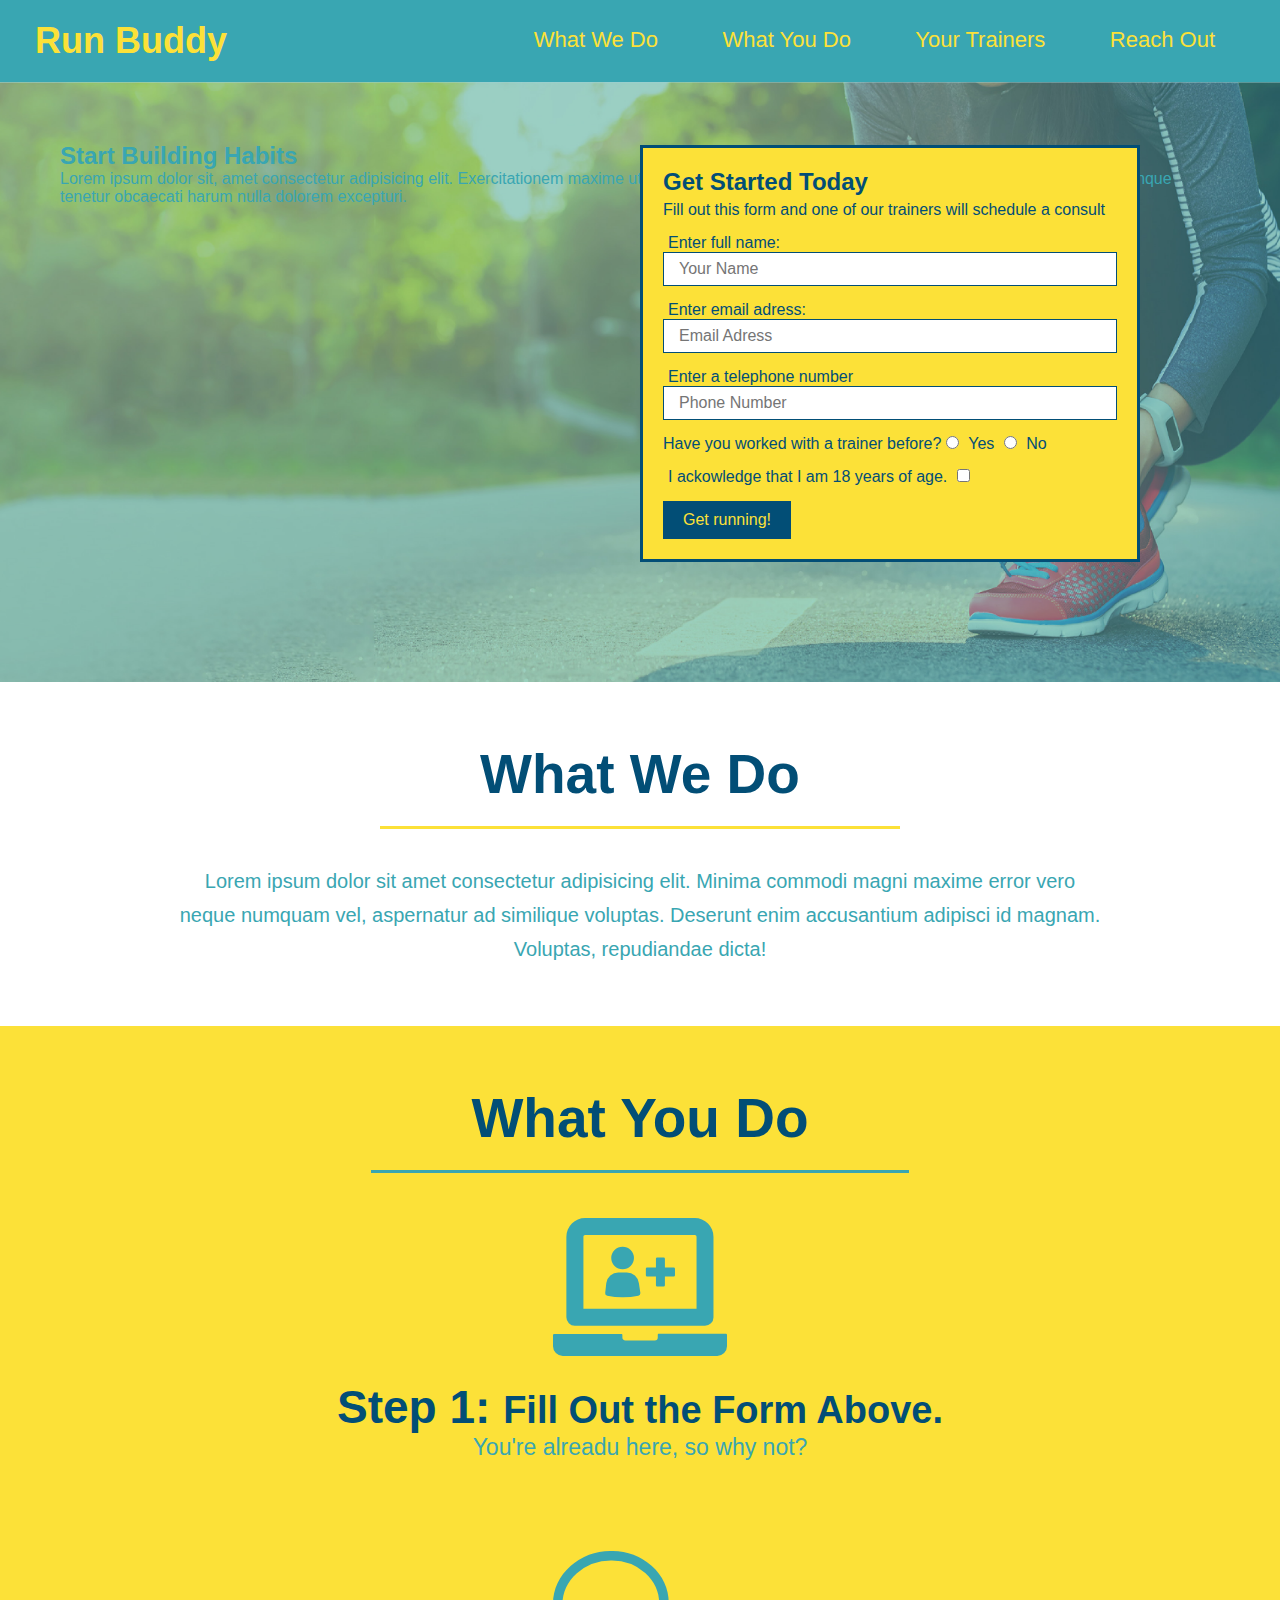
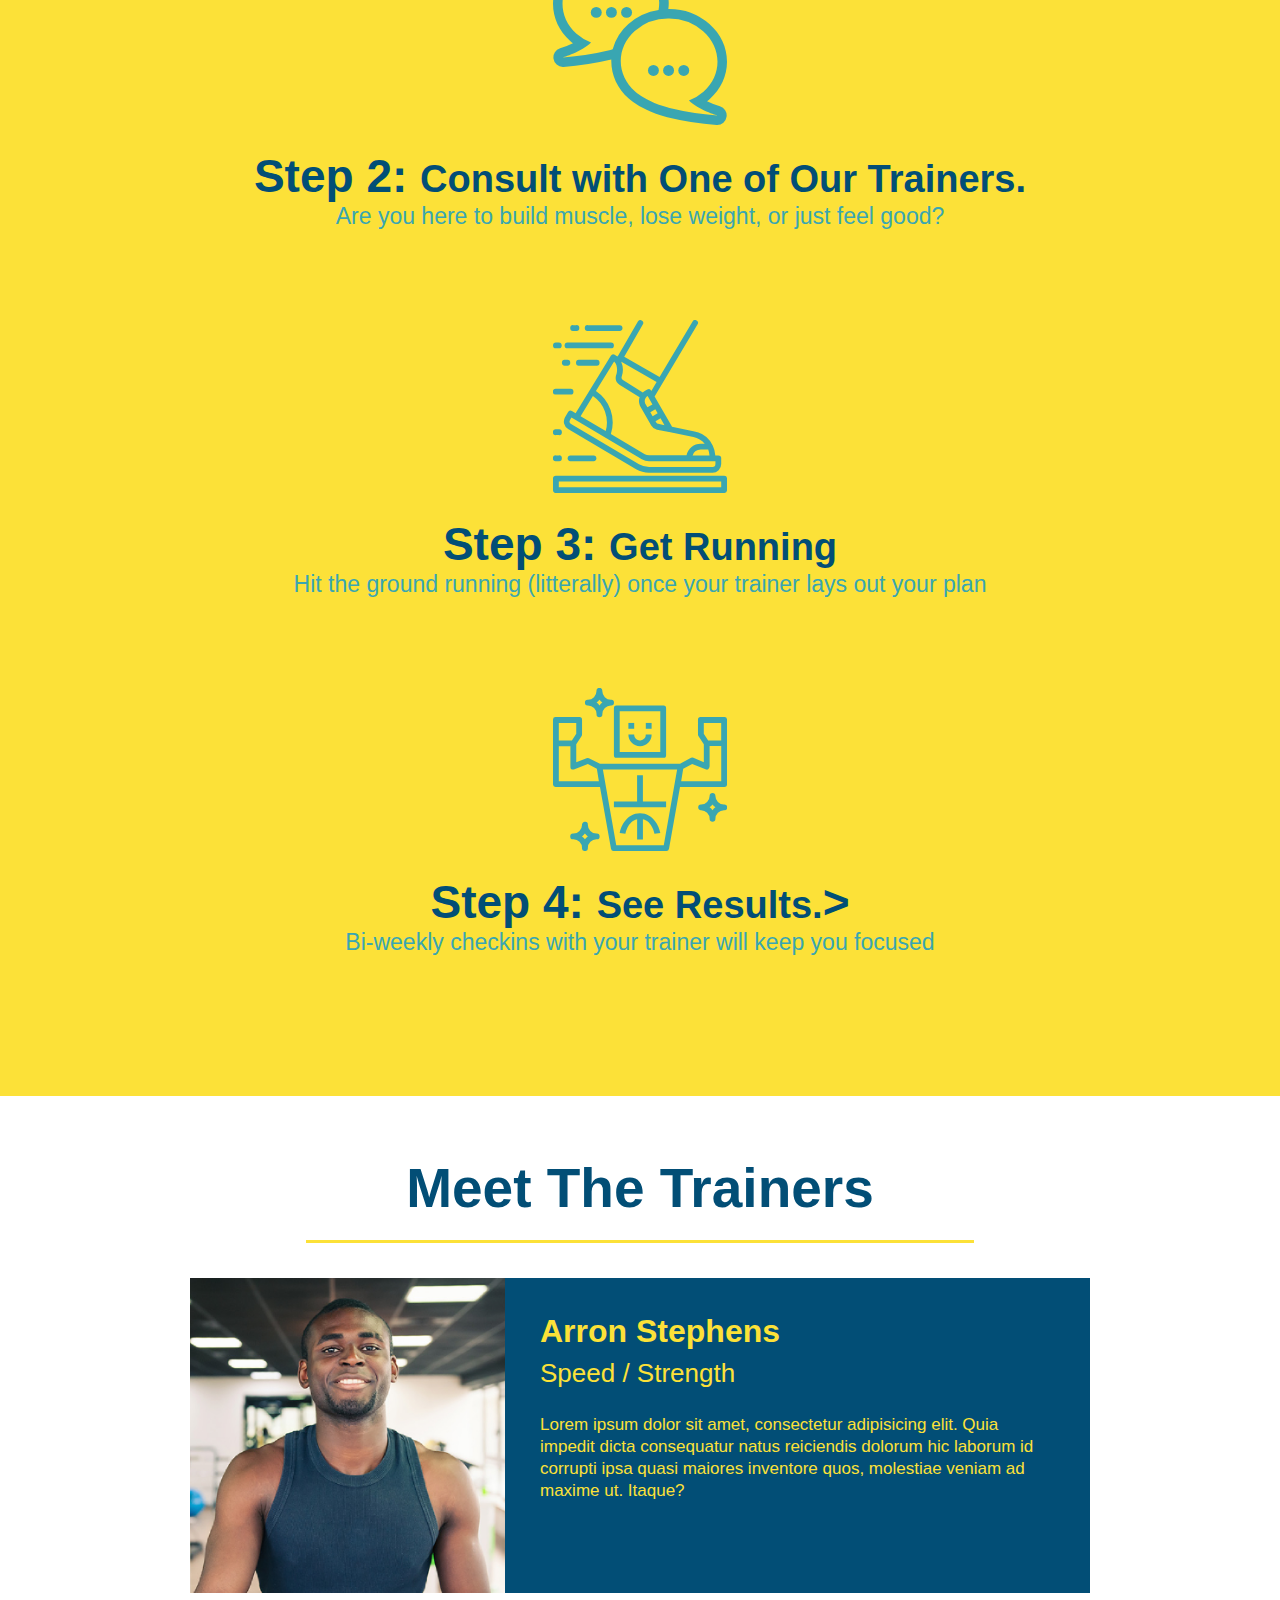
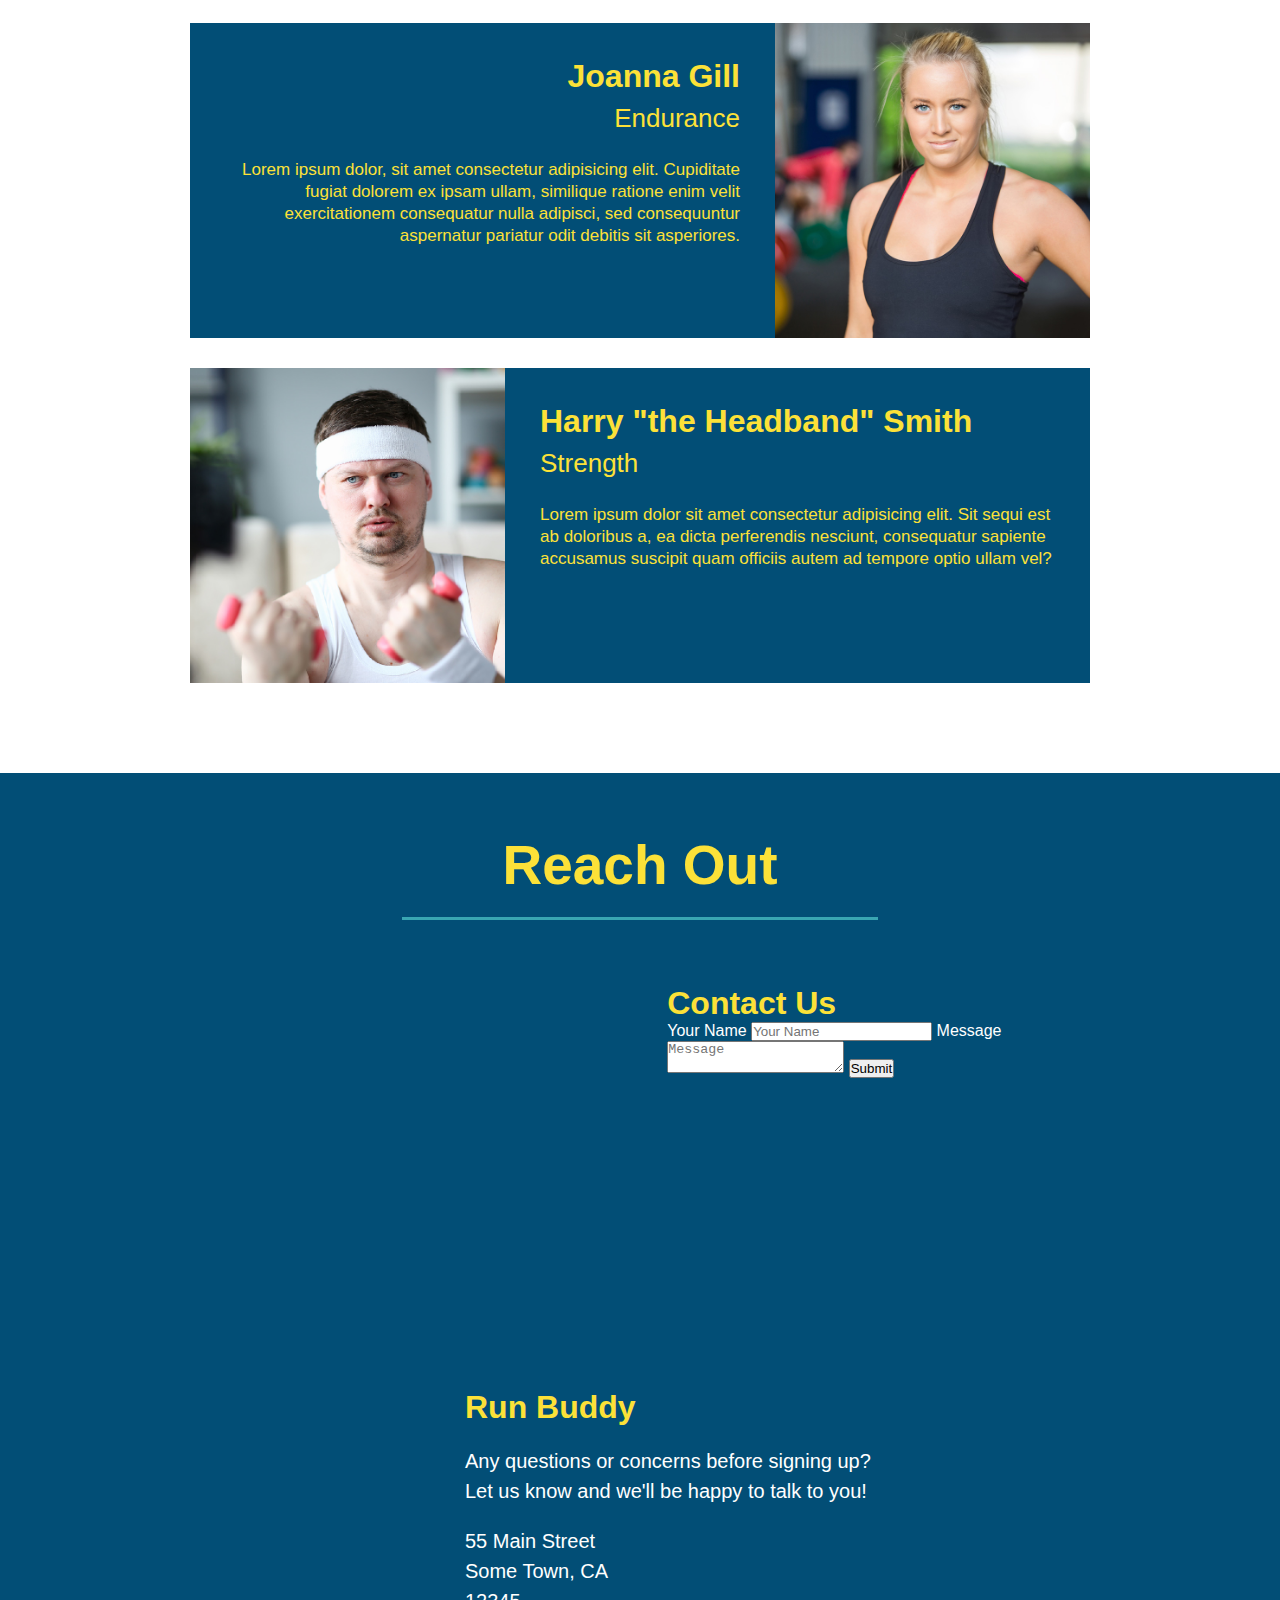
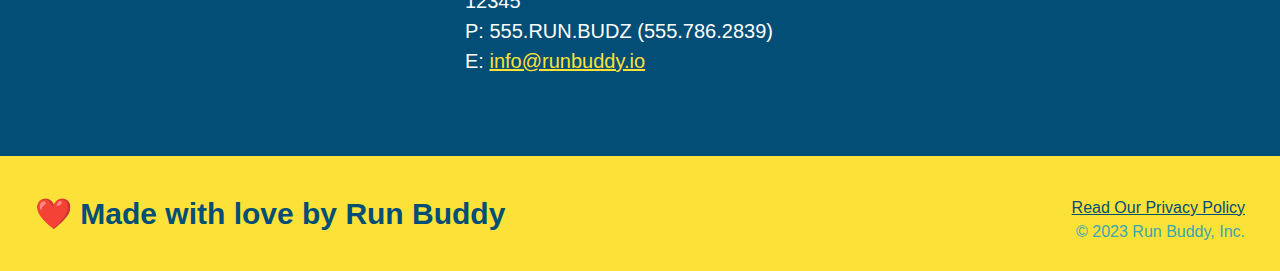
==== index.html @ 89eb5cb7 "added contact form" ====
<!DOCTYPE html>
<html lang="en">
    <head>
        <meta charset="UTF-8" />
        <title>Run Buddy</title>
        <link rel="stylesheet" href="./assets/css/style.css" />
    </head>
    <body>
        <!-- Navigation -->
        <header>
        <h1>
            <a href="/">Run Buddy</a>
        </h1>
        <nav>
            <!-- Unordered List Element -->
            <ul>
                <!-- List Item Element -->
                <li>
                    <!-- Anchor Element -->
                    <a href="#what-we-do">What We Do</a>
                </li>
                <li>
                    <a href="#what-you-do">What You Do</a>
                </li>
                <li>
                    <a href="#your-trainers">Your Trainers</a>
                </li>
                <li>
                    <a href="#reach-out">Reach Out</a>
                </li>
            </ul>
        </nav>
        </header>

        <!-- Hero/Jumbotron -->
        <Section class="hero">
            <div class="hero-cta">
                <h2>Start Building Habits</h2>
                <p>Lorem ipsum dolor sit, amet consectetur adipisicing elit. Exercitationem maxime ut eveniet fugit qui quae, quis totam nihil ab est numquam dicta cum cumque tenetur obcaecati harum nulla dolorem excepturi.</p>
            </div>
            <div class="hero-form">
                <h3>Get Started Today</h3>
                <p>Fill out this form and one of our trainers will schedule a consult</p>
                <!-- Add Form Element-->
                <form>
                    <label for="name">Enter full name:</label>
                    <input type="text" placeholder="Your Name" name="name" id="name" class="form-input"/>
                    <label for="email">Enter email adress:</label>
                    <input type="email" placeholder="Email Adress" name="email" id="email" class="form-input"/>
                    <label for="phone">Enter a telephone number</label>
                    <input type="tel" placeholder="Phone Number" name="phone" id="phone" class="form-input"/>
                    <p>
                        Have you worked with a trainer before?
                        <input type="radio" name="trainer-confirm" id="trainer-yes" />
                        <label for="trainer-yes">Yes</label>
                        <input type="radio" name="trainer-confirm" id="trainer-no" />
                        <label for="trainer-no">No</label>
                    </p>
                    <p>
                        <label for="checkbox">
                            I ackowledge that I am 18 years of age.
                        </label>
                        <input type="checkbox" name="age-confirm" id="checkbox" />
                    </p>
                    <button type="submit">
                        Get running!
                    </button>
                </form>
            </div>
        </Section>
        <!-- End Hero -->
        
        <!-- "What We DO" section -->
        <section id="what-we-do" class="intro">
            <h2 class="section-title primary-border">What We Do</h2>
            <p>
                Lorem ipsum dolor sit amet consectetur adipisicing elit. Minima commodi magni maxime error vero neque numquam vel, aspernatur ad similique voluptas. Deserunt enim accusantium adipisci id magnam. Voluptas, repudiandae dicta!
            </p>
        </section>

        <!-- "What You DO" section -->
        <section id="what-you-do" class="steps">
            <h2 class="section-title secondary-border">What You Do</h2>

            <div>
                <img src="./assets/images/step-1.svg" alt="" />
                <h3>Step 1: <span>Fill Out the Form Above.</span></h3>
                <p>You're alreadu here, so why not?</p>
            </div>

            <div>
                <img src="./assets/images/step-2.svg" alt="" />
                <h3>Step 2: <span>Consult with One of Our Trainers.</span></h3>
                <p>Are you here to build muscle, lose weight, or just feel good?</p>
            </div>

            <div>
                <img src="./assets/images/step-3.svg" alt="" />
                <h3>Step 3: <span>Get Running</span></h3>
                <p>Hit the ground running (litterally) once your trainer lays out your plan</p>
            </div>

            <div>
                <img src="./assets/images/step-4.svg" alt="" />
                <h3>Step 4: <span>See Results.</span>></h3>
                <p>Bi-weekly checkins with your trainer will keep you focused</p>
            </div>
        </section>

        <!-- "Meet The Trainers" section -->
        <section id="your-trainers" class="trainers">
            <h2 class="section-title primary-border">
                Meet The Trainers
            </h2>
            <article class="trainer">
                <img src="./assets/images/trainer-1.jpg" alt="Arron Stephens in his workout clothes, ready to pump iron" />
                <div class="trainer-bio text-left">
                    <h3>Arron Stephens</h3>
                    <h4>Speed / Strength</h4>
                    <p>
                        Lorem ipsum dolor sit amet, consectetur adipisicing elit. Quia impedit dicta consequatur natus reiciendis dolorum hic laborum id corrupti ipsa quasi maiores inventore quos, molestiae veniam ad maxime ut. Itaque?
                    </p>
                </div>
            </article>
            <article class="trainer">
                <div class="trainer-bio text-right">
                    <h3>Joanna Gill</h3>
                    <h4>Endurance</h4>
                    <p>
                        Lorem ipsum dolor, sit amet consectetur adipisicing elit. Cupiditate fugiat dolorem ex ipsam ullam, similique ratione enim velit exercitationem consequatur nulla adipisci, sed consequuntur aspernatur pariatur odit debitis sit asperiores.
                    </p>
                </div>
                <img src="./assets/images/trainer-2.jpg" alt="Joanna Gill cooling off after a workout" />
            </article>
            <article class="trainer">
                <img src="./assets/images/trainer-3.jpg" alt="Harry Smith wearing a headband and lifting comically small pink weights" />
                <div class="trainer-bio text-left">
                    <h3> Harry "the Headband" Smith</h3>
                    <h4>Strength</h4>
                    <p>
                        Lorem ipsum dolor sit amet consectetur adipisicing elit. Sit sequi est ab doloribus a, ea dicta perferendis nesciunt, consequatur sapiente accusamus suscipit quam officiis autem ad tempore optio ullam vel?
                    </p>
                </div>
            </article>
        </section>

        <!-- "Reach Out" section -->
        <section id="reach-out" class="contact">
            <h2 class="section-title secondary-border">Reach Out</h2>
            <div class="contact-info">
                <iframe src="https://www.google.com/maps/embed?pb=!1m14!1m12!1m3!1d115052.59650094845!2d-122.03287896693551!3d37.69130137149441!2m3!1f0!2f0!3f0!3m2!1i1024!2i768!4f13.1!5e0!3m2!1sen!2sus!4v1685397926567!5m2!1sen!2sus"  
                style="border:0;" 
                allowfullscreen="" 
                loading="lazy">
                </iframe>
                <div class="contact-form">
                    <h3>Contact Us</h3>
                    <form>
                        <label for="contact-name">Your Name</label>
                        <input type="text" id="contact-name" placeholder="Your Name" />

                        <label for="contact-message">Message</label>
                        <textarea id="contact-message" placeholder="Message"></textarea>

                        <button type="submit">Submit</button>
                    </form>
                </div>
                <div>
                    <h3>Run Buddy</h3>
                    <p>
                        Any questions or concerns before signing up?
                        <br />
                        Let us know and we'll be happy to talk to you!
                    </p>
                    <address>
                        55 Main Street <br />
                        Some Town, CA <br />
                        12345<br />
                        P: 555.RUN.BUDZ (555.786.2839)<br />
                        E: <a href="mailto:info@runbuddy.io">info@runbuddy.io</a>
                    </address>
                </div>
            </div>
           
        </section>

        <!-- Footer -->
        <footer>
            <h2>❤️ Made with love by Run Buddy</h2>
            <div>
                <a href="./privacy-policy.html">Read Our Privacy Policy</a><br />
                &copy; 2023 Run Buddy, Inc.
            </div>
        </footer>
    </body>
</html>
---- assets/css/style.css ----
* {
    margin: 0;
    padding: 0;
    box-sizing: border-box;
}
body {
    /* more on this crazy alphanumerical value in a minute! */
    color: #39a6b2;
    font-family: Helvetica, Arial, sans-serif;
}

/* aplly styles to <header> */
header {
    padding: 20px 35px;
    background-color: #39a6b2;
}

header h1 {
    font-weight: bold;
    font-size: 36px;
    color: #fce138;
    margin: 0;
    display: inline;
}

header a {
    text-decoration: none;
    color: #fce138;
}

header nav {
    float: right;
    margin: 7px 0;
}

header nav ul li {
    display: inline;
}

header nav ul li a {
    margin: 0 30px;
    font-weight: lighter;
    font-size: 22px;
}

footer {
    background: #fce138;
    width: 100%;
    padding: 40px 35px;
}

footer h2 {
    display: inline;
    color: #024e76;
    font-size: 30px;
    margin: 0;
}

footer div {
    float: right;
    line-height: 1.5;
    text-align: right;
}

footer a {
    color: #024e76;
}

section {
    padding: 60px;
}

/* Hero Style Start */
.hero {
    background-image: url(../images/hero-bg.jpg);
    height: 600px;
    background-size: cover;
    background-position: center;
    position: relative;
}

.hero-form {
    background-color: #fce138;
    padding: 20px;
    width: 500px;
    color: #024e76;
    border: solid 3px #024e76;
    position: absolute;
    bottom: 120px;
    right: 140px;
}

.hero-form h3 {
    margin: 0;
    font-size: 24px;
}

.hero-form p {
    margin: 5px 0 15px 0;
}

.hero-form label {
    margin: 0 5px;
}

.hero-form button {
    color: #fce138;
    background-color: #024e76;
    border: none;
    padding: 10px 20px;
    font-size: 16px;
}

.form-input {
    border: 1px solid #024e76;
    display: block;
    padding: 7px 15px;
    font-size: 16px;
    color: #024e76;
    width: 100%;
    margin-bottom: 15px;
}
/* Hero Style End */

.section-title {
    font-size: 55px;
    color: #024e76;
    margin-bottom: 35px;
    padding: 0 100px 20px 100px;
    display: inline-block;
    border-bottom: 3px solid;
}

.primary-border {
    border-color: #fce138;
}

.secondary-border {
    border-color: #39a6b2;
}

.intro {
    text-align: center;
}

.intro p {
    line-height: 1.7;
    color: #39a6b2;
    width: 80%;
    font-size: 20px;
    margin: 0 auto;
}

.steps {
    text-align: center;
    background: #fce138;
}

.steps div {
    margin-bottom: 80px;
}

.steps img {
    width: 15%;
    margin: 10px 0;
}

.steps h3 {
    color: #024e76;
    font-size: 46px;
    margin-top: 10px;
}

.steps p {
    color: #39a6b2;
    font-size: 23px;
}

.steps span {
    font-size: 38px;
}

.trainers {
    text-align: center;
}

.trainer {
    width: 900px;
    margin: 0 auto 30px auto;
    background: #024e76;
    color: #fce138;
    overflow: auto;
}

.trainer img {
    width: 35%;
    float: left;
}

.trainer-bio {
    padding: 35px;
    float: left;
    width: 65%;
}

.trainer-bio h3 {
    font-size: 32px;
    margin-bottom: 8px;
}

.trainer-bio h4 {
    font-weight: lighter;
    font-size: 26px;
    margin-bottom: 25px;
}

.trainer-bio p {
    font-size: 17px;
    line-height: 1.3;
}

.text-left {
    text-align: left;
}

.text-right {
    text-align: right;
}

/* Reach Out Styles Start */
.contact {
    text-align: center;
    background: #024e76;
}

.contact h2 {
    color: #fce138;
}

.contact-info iframe {
    width: 400px;
    height: 400px;
}

.contact-info div {
    width: 410px;
    display: inline-block;
    vertical-align: top;
    text-align: left;
    margin: 30px 0 0 60px;
    color: white;
}

.contact-info h3 {
    color: #fce138;
    font-size: 32px;
}

.contact-info p, .contact-info address {
    margin: 20px 0;
    line-height: 1.5;
    font-size: 20px;
    font-style: normal;
}

.contact-info a {
    color: #fce138;
}

/* Reach Out Styles End */
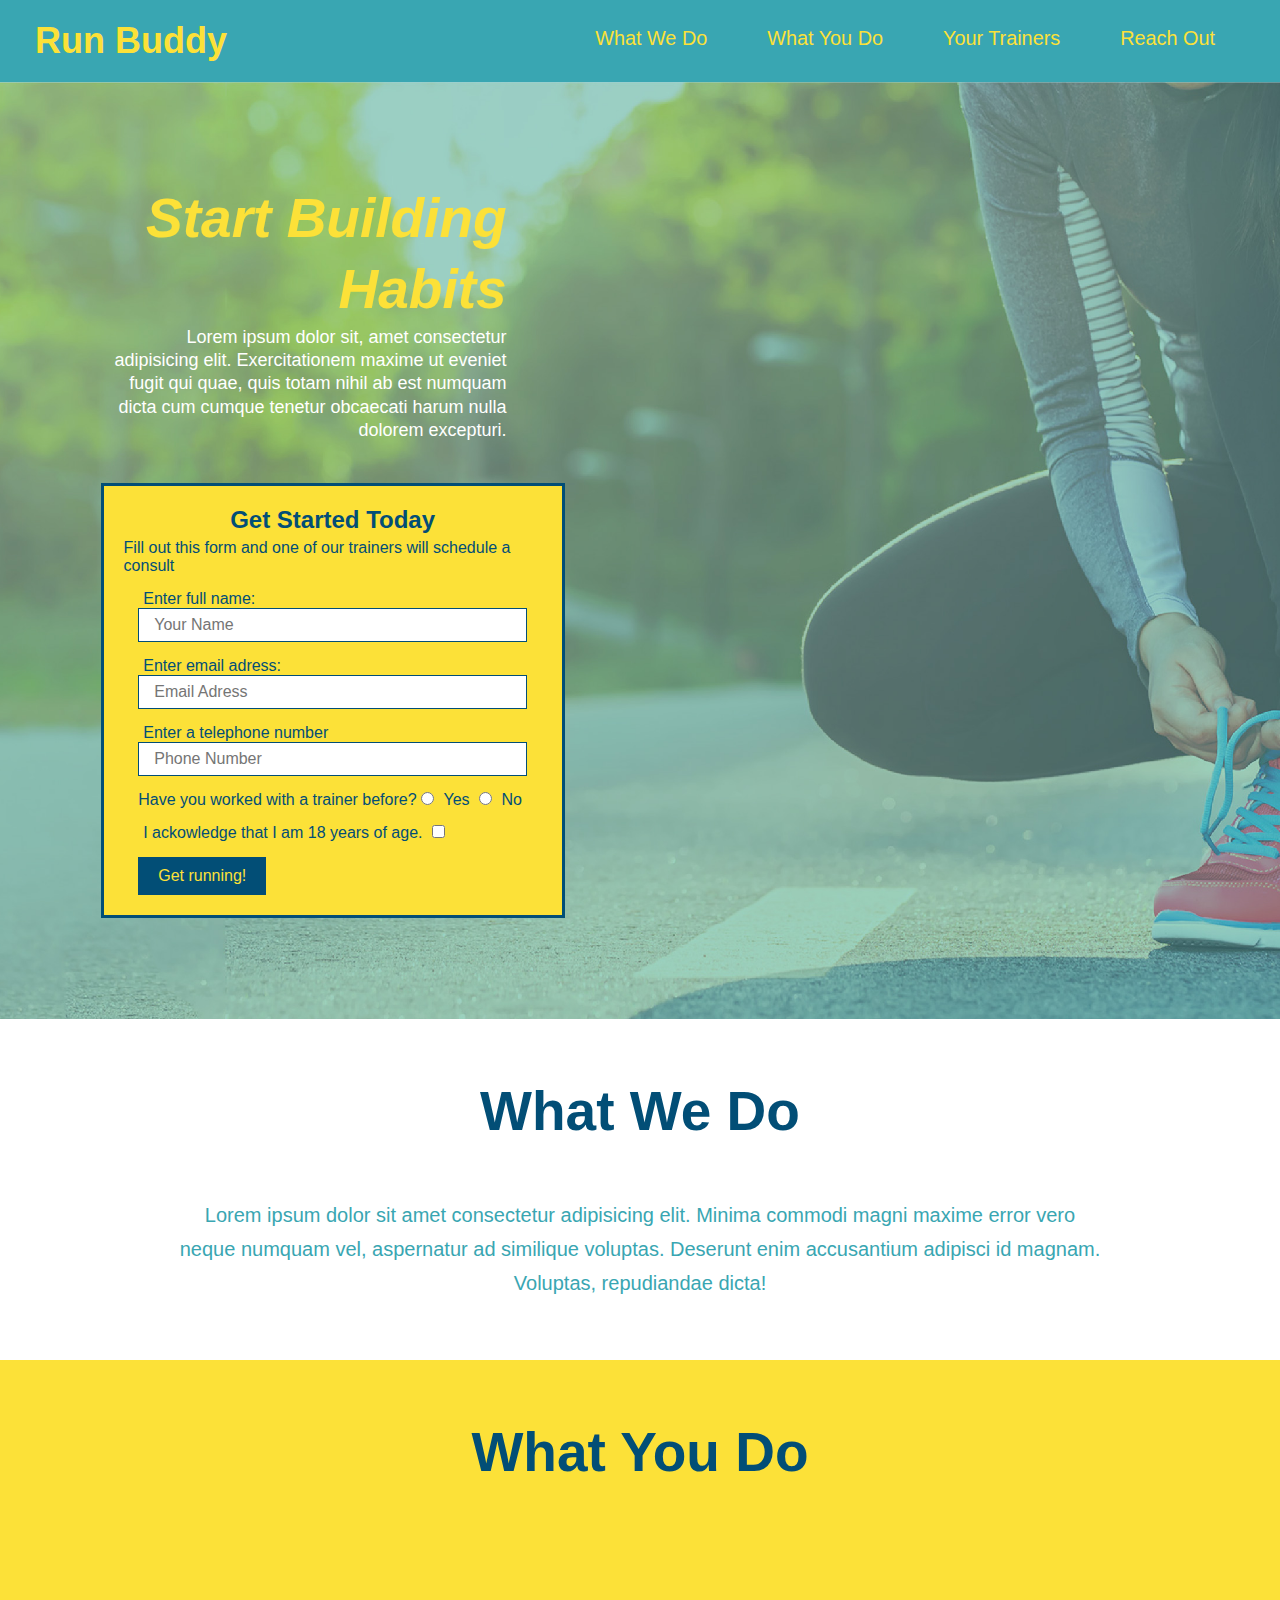
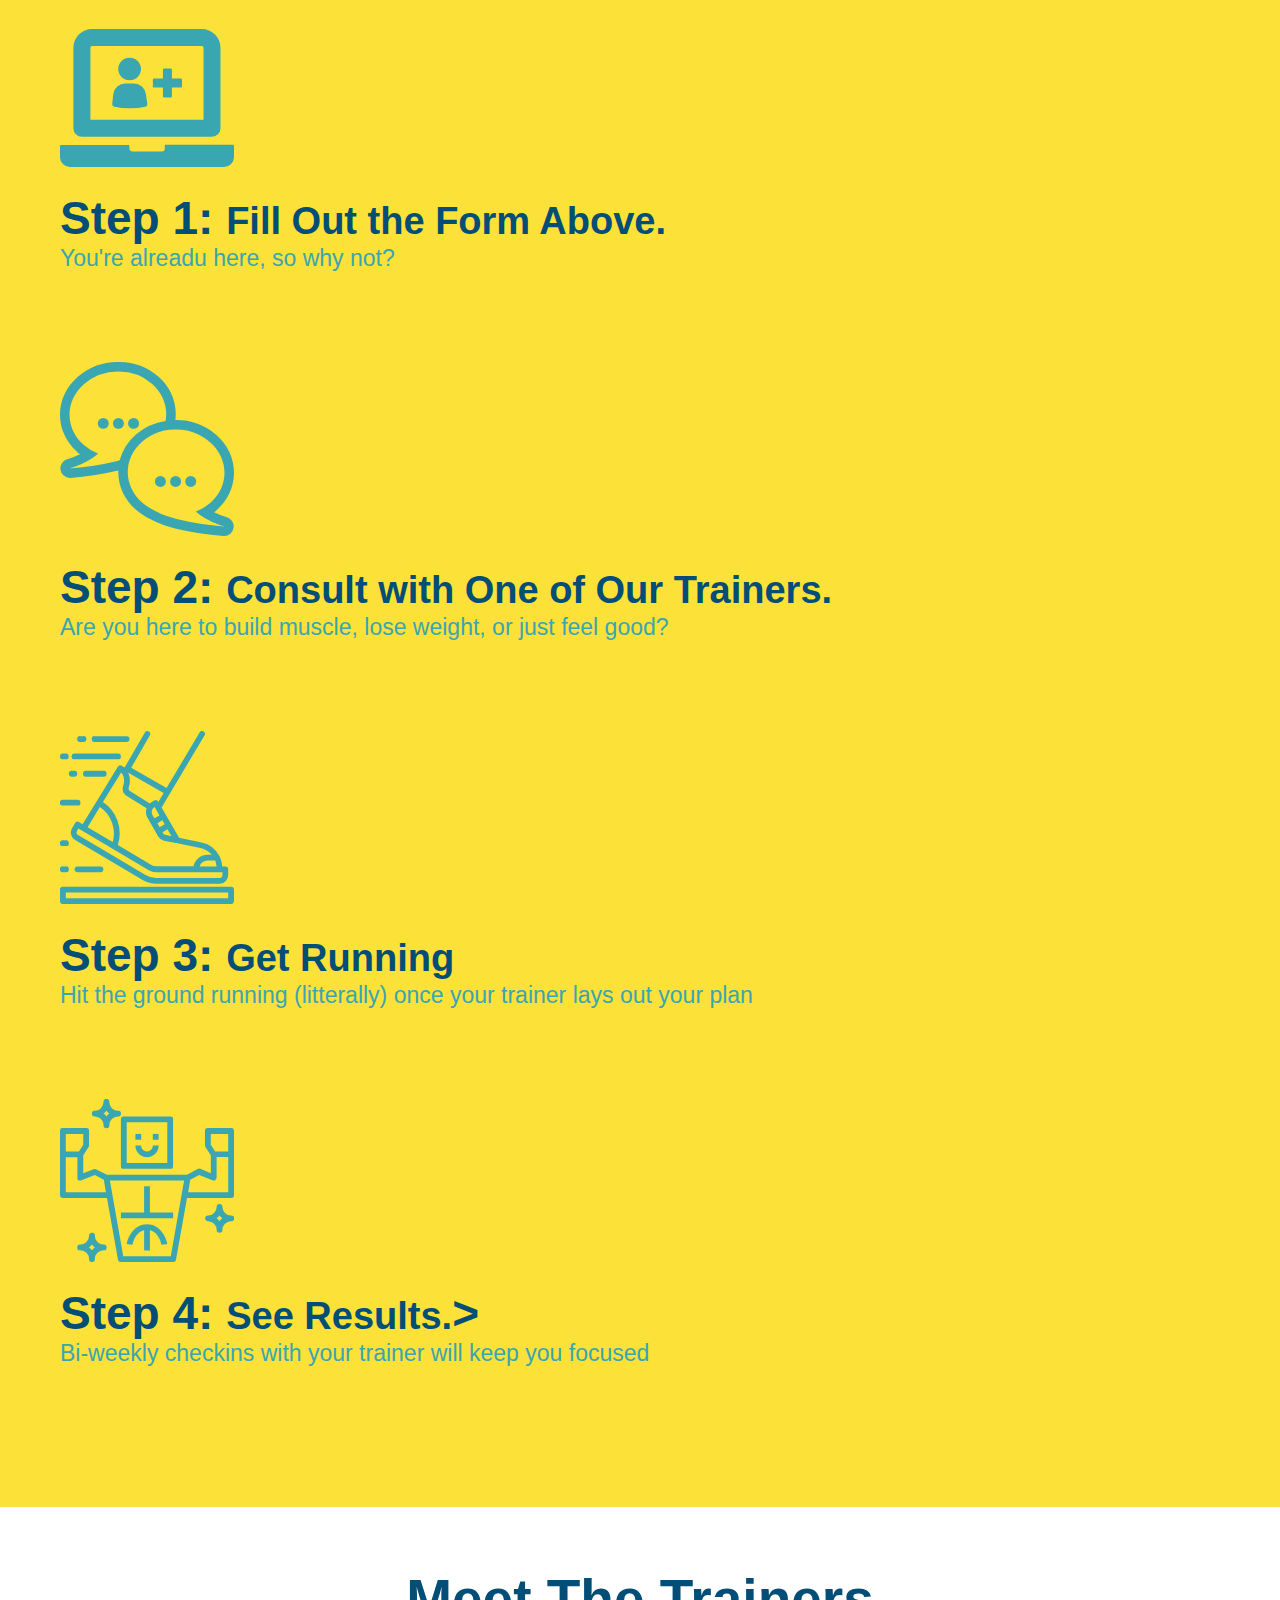
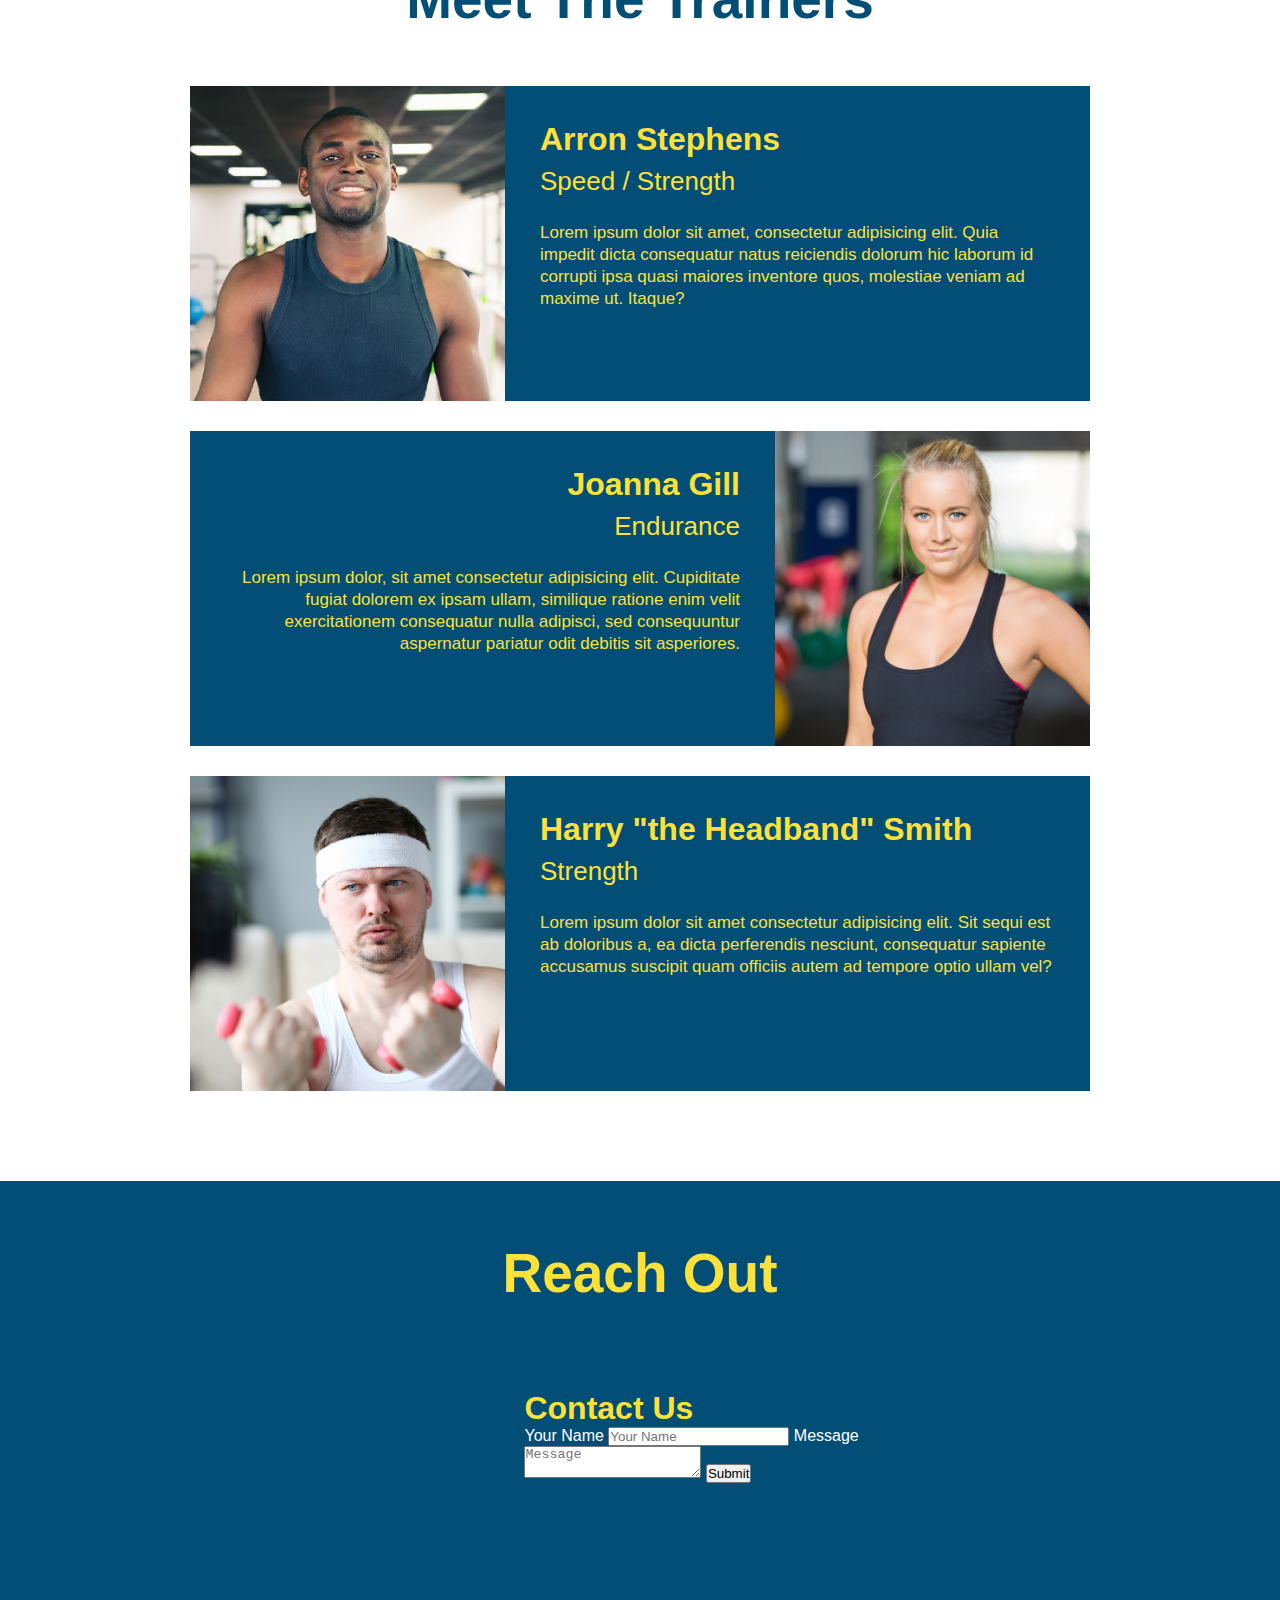
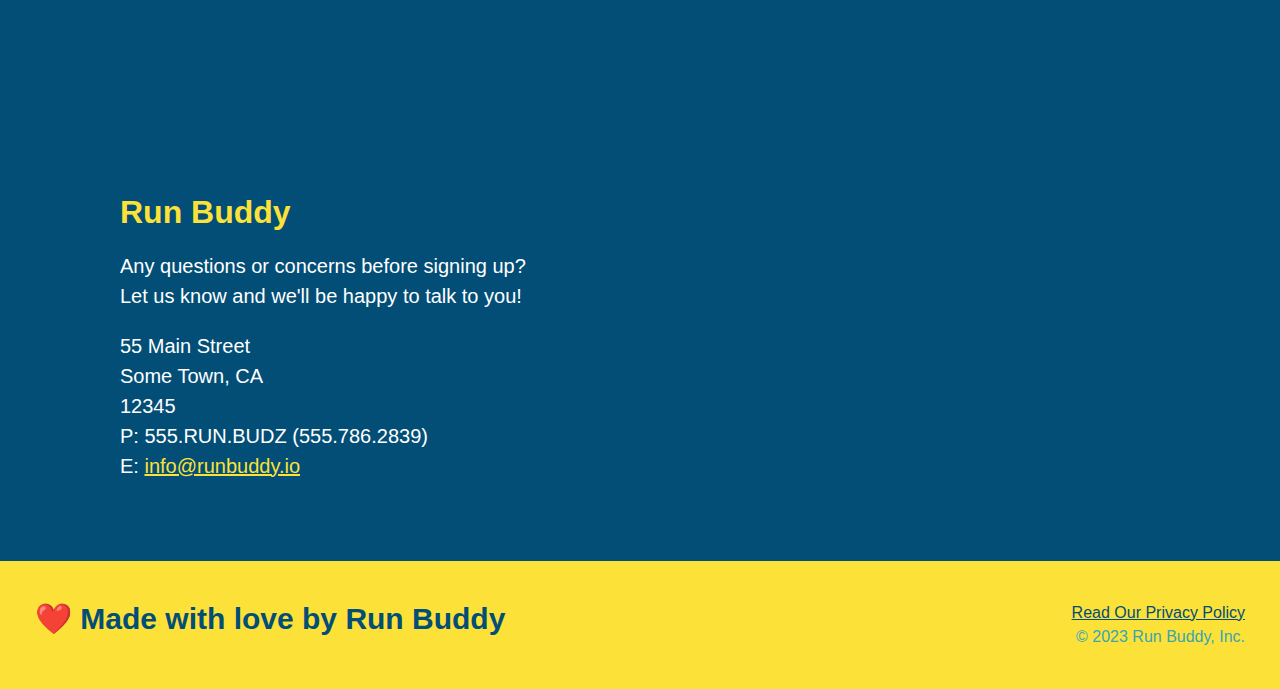
==== commit 50d30efb: "added flexbox to titles and adjusted CSS" ====
--- a/index.html
+++ b/index.html
@@ -72,16 +72,21 @@
         
         <!-- "What We DO" section -->
         <section id="what-we-do" class="intro">
-            <h2 class="section-title primary-border">What We Do</h2>
-            <p>
-                Lorem ipsum dolor sit amet consectetur adipisicing elit. Minima commodi magni maxime error vero neque numquam vel, aspernatur ad similique voluptas. Deserunt enim accusantium adipisci id magnam. Voluptas, repudiandae dicta!
-            </p>
+            <div class="flex-row">
+                <h2 class="section-title primary-border">What We Do</h2>
+            </div>
+           <div class="flex-row">
+                <p>
+                    Lorem ipsum dolor sit amet consectetur adipisicing elit. Minima commodi magni maxime error vero neque numquam vel, aspernatur ad similique voluptas. Deserunt enim accusantium adipisci id magnam. Voluptas, repudiandae dicta!
+                </p>
+           </div>
         </section>
 
         <!-- "What You DO" section -->
         <section id="what-you-do" class="steps">
-            <h2 class="section-title secondary-border">What You Do</h2>
-
+            <div class="flex-row">
+                <h2 class="section-title secondary-border">What You Do</h2>
+            </div>
             <div>
                 <img src="./assets/images/step-1.svg" alt="" />
                 <h3>Step 1: <span>Fill Out the Form Above.</span></h3>
@@ -109,9 +114,11 @@
 
         <!-- "Meet The Trainers" section -->
         <section id="your-trainers" class="trainers">
-            <h2 class="section-title primary-border">
-                Meet The Trainers
-            </h2>
+            <div class="flex-row">
+                <h2 class="section-title primary-border">
+                    Meet The Trainers
+                </h2>
+            </div>
             <article class="trainer">
                 <img src="./assets/images/trainer-1.jpg" alt="Arron Stephens in his workout clothes, ready to pump iron" />
                 <div class="trainer-bio text-left">
@@ -146,7 +153,9 @@
 
         <!-- "Reach Out" section -->
         <section id="reach-out" class="contact">
-            <h2 class="section-title secondary-border">Reach Out</h2>
+            <div class="flex-row">
+                <h2 class="section-title secondary-border">Reach Out</h2>
+            </div>
             <div class="contact-info">
                 <iframe src="https://www.google.com/maps/embed?pb=!1m14!1m12!1m3!1d115052.59650094845!2d-122.03287896693551!3d37.69130137149441!2m3!1f0!2f0!3f0!3m2!1i1024!2i768!4f13.1!5e0!3m2!1sen!2sus!4v1685397926567!5m2!1sen!2sus"  
                 style="border:0;" 
--- a/assets/css/style.css
+++ b/assets/css/style.css
@@ -13,6 +13,9 @@
 header {
     padding: 20px 35px;
     background-color: #39a6b2;
+    display: flex;
+    justify-content: space-between;
+    flex-wrap: wrap;
 }
 
 header h1 {
@@ -20,7 +23,6 @@
     font-size: 36px;
     color: #fce138;
     margin: 0;
-    display: inline;
 }
 
 header a {
@@ -29,35 +31,39 @@
 }
 
 header nav {
-    float: right;
     margin: 7px 0;
 }
 
-header nav ul li {
-    display: inline;
+header nav ul {
+    display: flex;
+    flex-wrap: wrap;
+    justify-content: space-between;
+    align-items: center;
+    list-style: none;
 }
 
 header nav ul li a {
     margin: 0 30px;
     font-weight: lighter;
-    font-size: 22px;
+    font-size: 1.55vw;
 }
 
 footer {
     background: #fce138;
     width: 100%;
     padding: 40px 35px;
+    display: flex;
+    justify-content: space-between;
+    flex-wrap: wrap;
 }
 
 footer h2 {
-    display: inline;
     color: #024e76;
     font-size: 30px;
     margin: 0;
 }
 
 footer div {
-    float: right;
     line-height: 1.5;
     text-align: right;
 }
@@ -73,21 +79,20 @@
 /* Hero Style Start */
 .hero {
     background-image: url(../images/hero-bg.jpg);
-    height: 600px;
     background-size: cover;
     background-position: center;
-    position: relative;
 }
 
 .hero-form {
     background-color: #fce138;
     padding: 20px;
-    width: 500px;
     color: #024e76;
     border: solid 3px #024e76;
-    position: absolute;
-    bottom: 120px;
-    right: 140px;
+    display: flex;
+    justify-content: center;
+    flex-wrap: wrap;
+    width: 40%;
+    margin: 3.5%;
 }
 
 .hero-form h3 {
@@ -109,6 +114,21 @@
     border: none;
     padding: 10px 20px;
     font-size: 16px;
+}
+
+.hero-cta {
+    width: 35%;
+    text-align: right;
+    margin: 3.5%;
+    color: #fff;
+    font-size: 18px;
+    line-height: 1.3;
+}
+
+.hero-cta h2 {
+    font-style: italic;
+    font-size: 55px;
+    color: #fce138;
 }
 
 .form-input {
@@ -126,9 +146,10 @@
     font-size: 55px;
     color: #024e76;
     margin-bottom: 35px;
-    padding: 0 100px 20px 100px;
-    display: inline-block;
-    border-bottom: 3px solid;
+    padding-bottom: 20px;
+    text-align: center;
+    margin: 0 auto 35px auto;
+    width: 50%;
 }
 
 .primary-border {
@@ -137,10 +158,6 @@
 
 .secondary-border {
     border-color: #39a6b2;
-}
-
-.intro {
-    text-align: center;
 }
 
 .intro p {
@@ -149,10 +166,10 @@
     width: 80%;
     font-size: 20px;
     margin: 0 auto;
+    text-align: center;
 }
 
 .steps {
-    text-align: center;
     background: #fce138;
 }
 
@@ -181,7 +198,6 @@
 }
 
 .trainers {
-    text-align: center;
 }
 
 .trainer {
@@ -229,7 +245,6 @@
 
 /* Reach Out Styles Start */
 .contact {
-    text-align: center;
     background: #024e76;
 }
 
@@ -268,3 +283,7 @@
 }
 
 /* Reach Out Styles End */
+
+.flex-row {
+    display: flex;
+}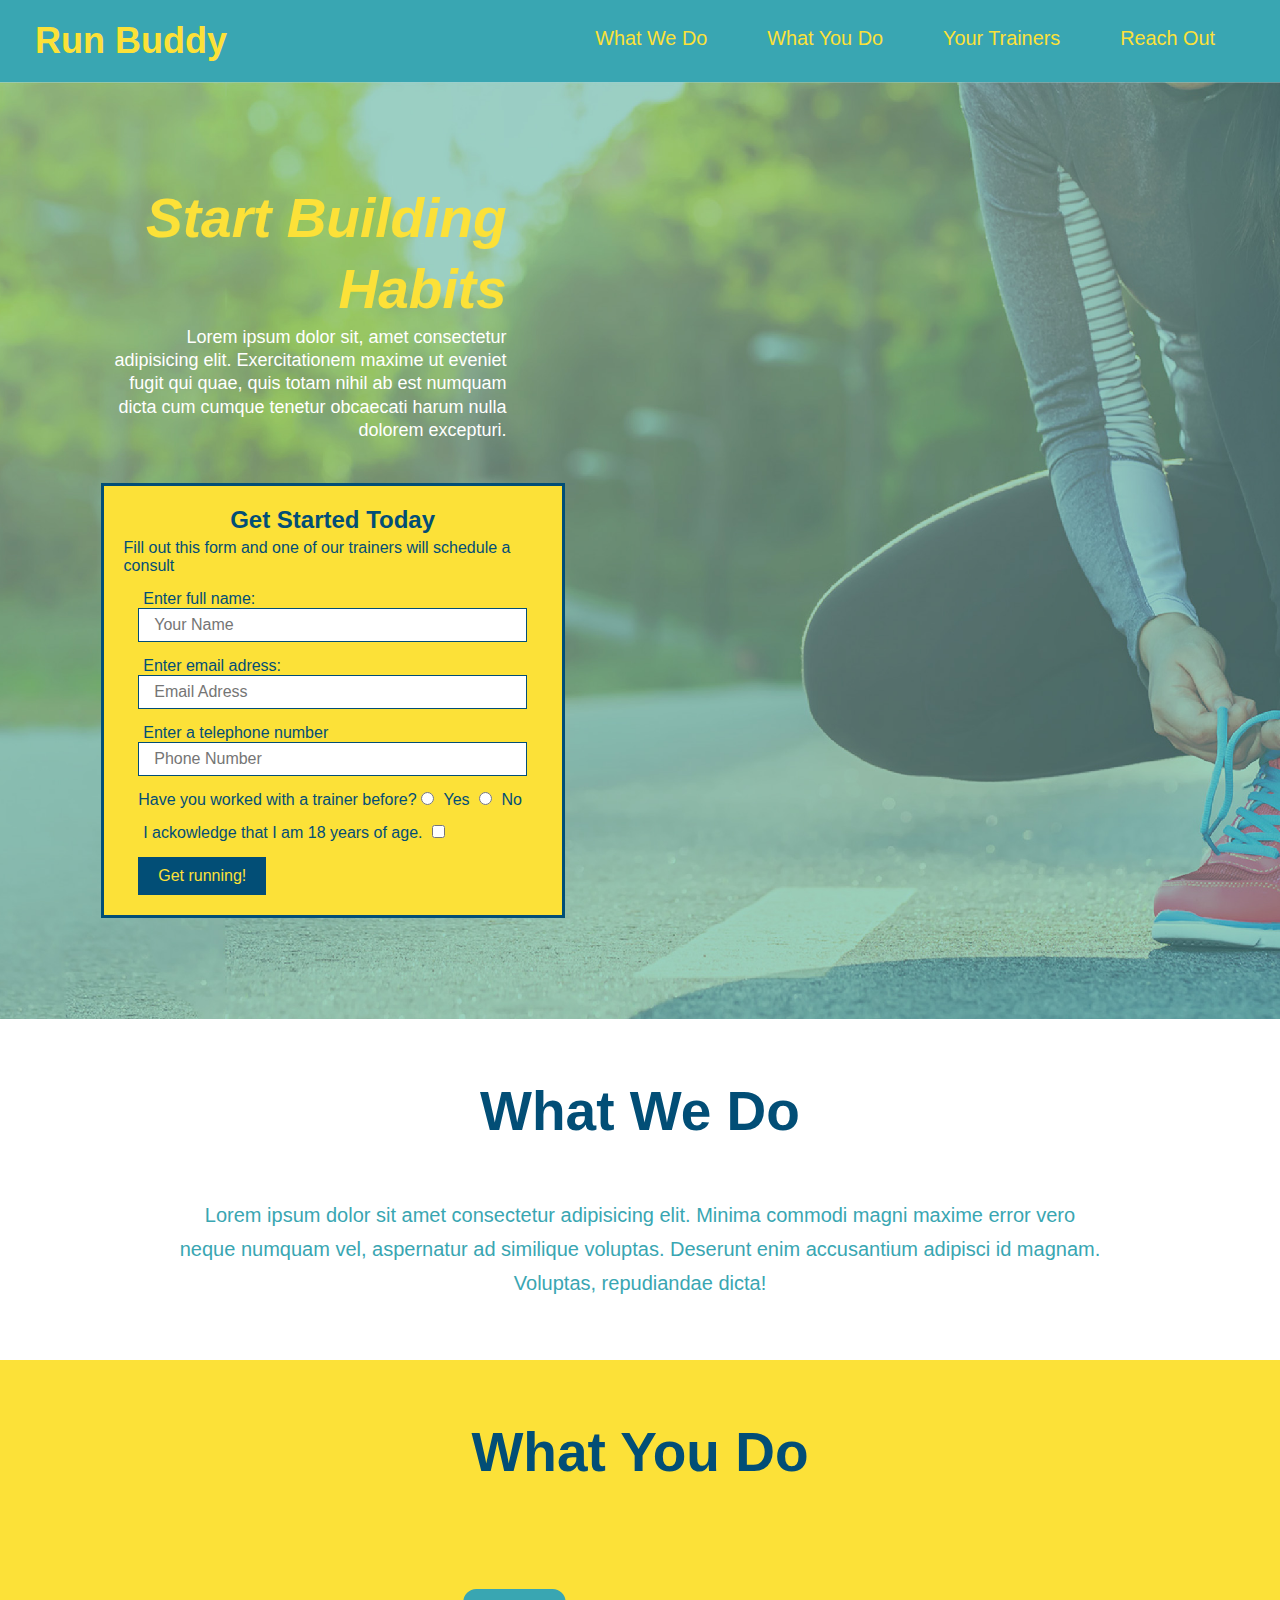
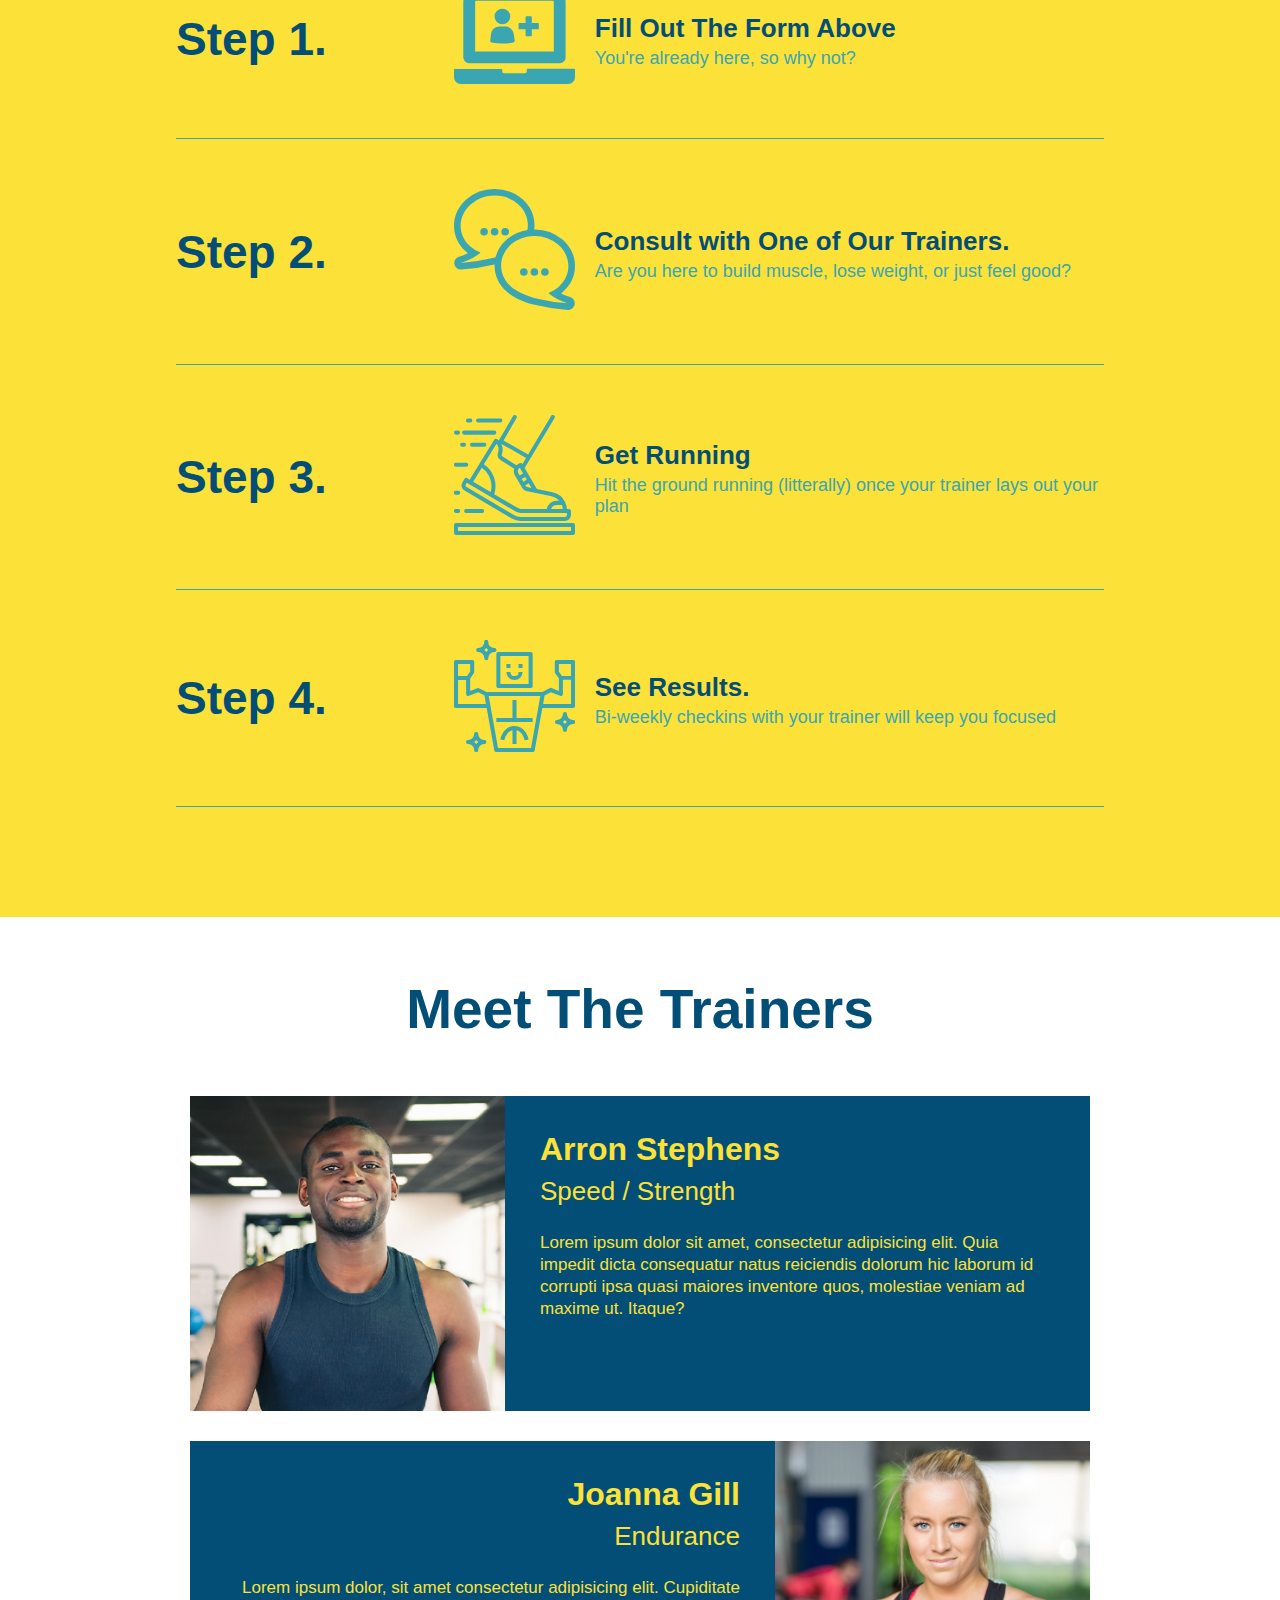
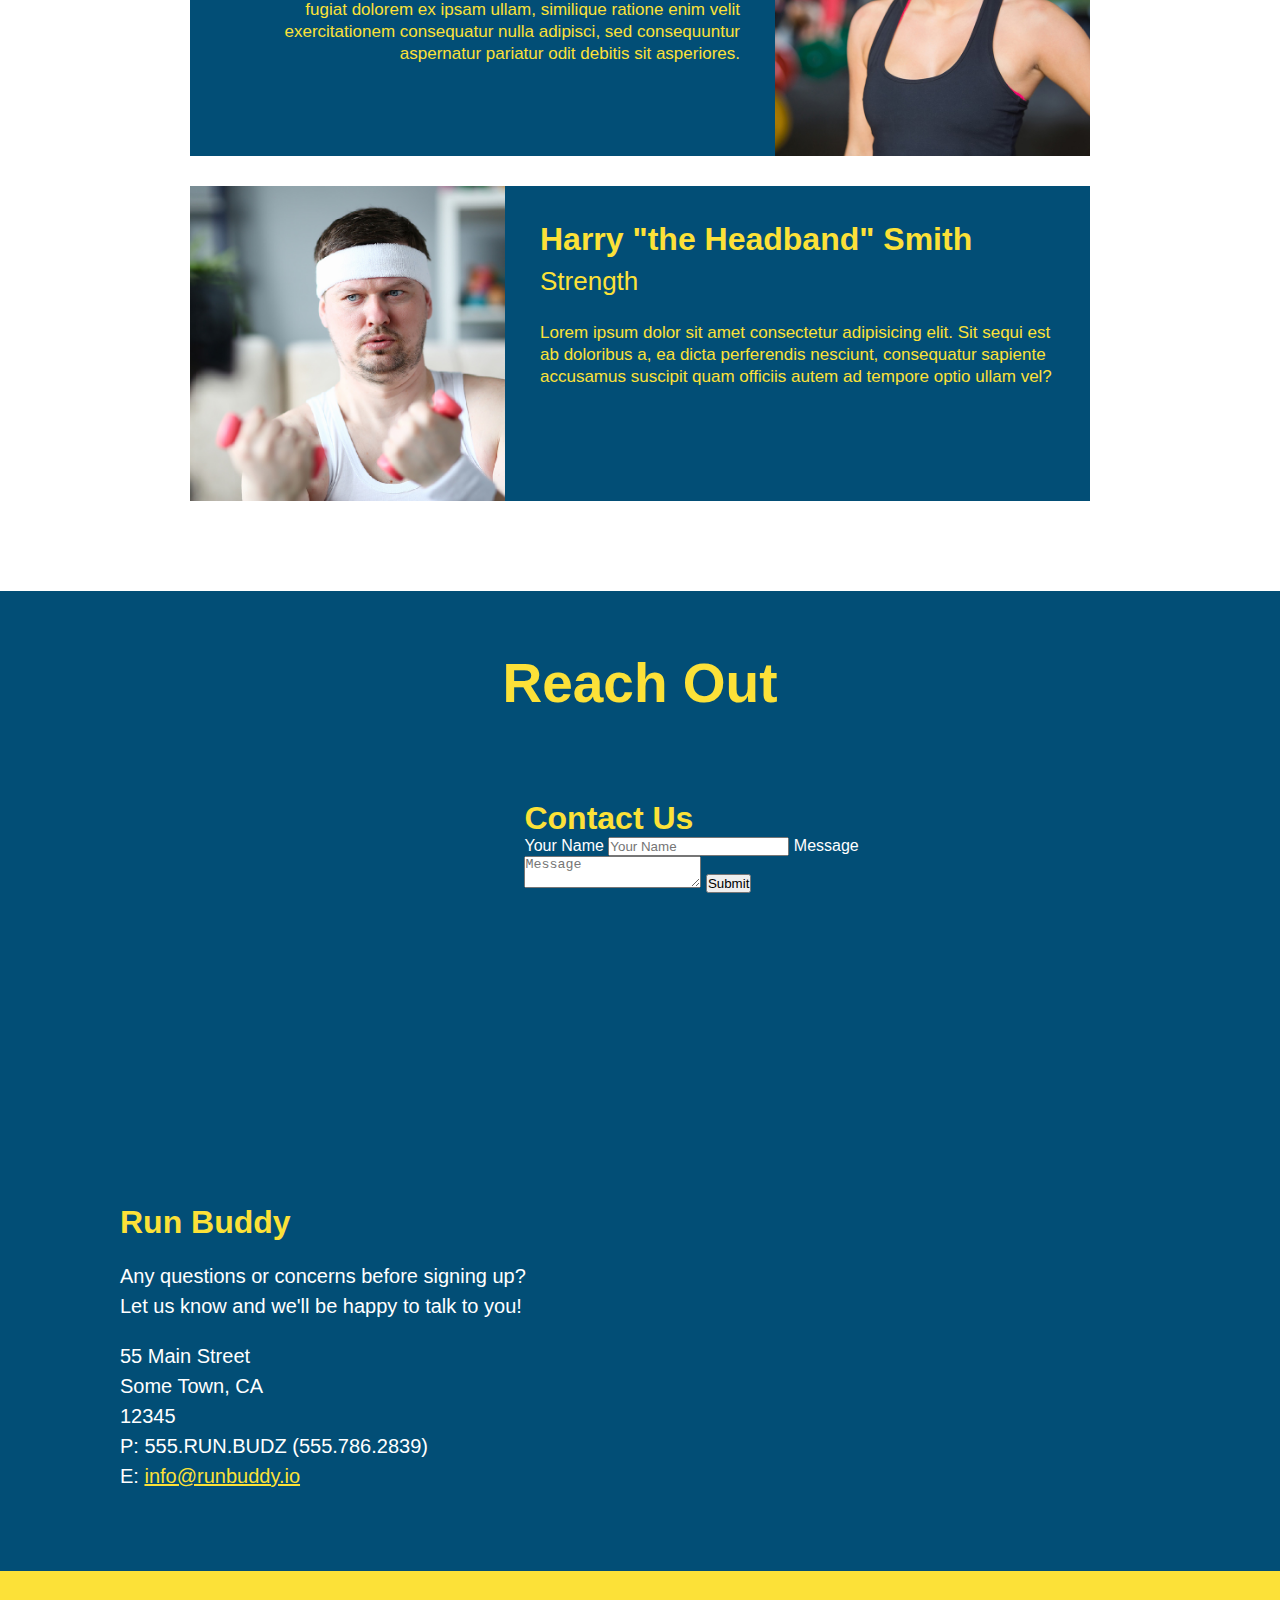
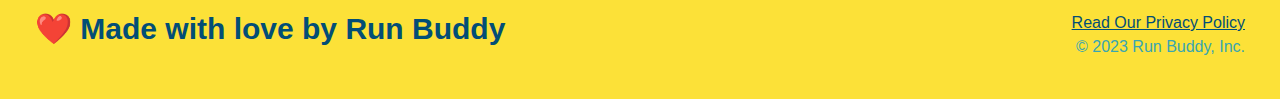
==== commit 03d1734b: "added flexbox to steps" ====
--- a/index.html
+++ b/index.html
@@ -87,28 +87,53 @@
             <div class="flex-row">
                 <h2 class="section-title secondary-border">What You Do</h2>
             </div>
-            <div>
-                <img src="./assets/images/step-1.svg" alt="" />
-                <h3>Step 1: <span>Fill Out the Form Above.</span></h3>
-                <p>You're alreadu here, so why not?</p>
-            </div>
-
-            <div>
-                <img src="./assets/images/step-2.svg" alt="" />
-                <h3>Step 2: <span>Consult with One of Our Trainers.</span></h3>
-                <p>Are you here to build muscle, lose weight, or just feel good?</p>
-            </div>
-
-            <div>
-                <img src="./assets/images/step-3.svg" alt="" />
-                <h3>Step 3: <span>Get Running</span></h3>
-                <p>Hit the ground running (litterally) once your trainer lays out your plan</p>
-            </div>
-
-            <div>
-                <img src="./assets/images/step-4.svg" alt="" />
-                <h3>Step 4: <span>See Results.</span>></h3>
-                <p>Bi-weekly checkins with your trainer will keep you focused</p>
+            <div class="step">
+                <h3>Step 1.</h3>
+                <div class="step-info">
+                    <div class="step-img">
+                        <img src="./assets/images/step-1.svg" alt=""/>
+                    </div>
+                    <div class="step-text">
+                        <h4>Fill Out The Form Above</h4>
+                        <p>You're already here, so why not?</p>
+                    </div>
+                </div>
+            </div>
+            <div class="step">
+                <h3>Step 2.</h3>
+                <div class="step-info">
+                    <div class="step-img">
+                        <img src="./assets/images/step-2.svg" alt="" />
+                    </div>
+                    <div class="step-text">
+                        <h4>Consult with One of Our Trainers.</h4>
+                        <p>Are you here to build muscle, lose weight, or just feel good?</p>
+                    </div>
+                </div>
+            </div>
+            <div class="step">
+                <h3>Step 3.</h3>
+                <div class="step-info">
+                    <div class="step-img">
+                        <img src="./assets/images/step-3.svg" alt="" />
+                    </div>
+                    <div class="step-text">
+                        <h4>Get Running</h4>
+                        <p>Hit the ground running (litterally) once your trainer lays out your plan</p>
+                    </div>
+                </div>
+            </div>
+            <div class="step">
+                <h3>Step 4.</h3>
+                <div class="step-info">
+                    <div class="step-img">
+                        <img src="./assets/images/step-4.svg" alt="" />
+                    </div>
+                    <div class="step-text">
+                        <h4> See Results.</h4>
+                        <p>Bi-weekly checkins with your trainer will keep you focused</p>
+                    </div>
+                </div>
             </div>
         </section>
 
--- a/assets/css/style.css
+++ b/assets/css/style.css
@@ -173,28 +173,52 @@
     background: #fce138;
 }
 
-.steps div {
-    margin-bottom: 80px;
-}
-
-.steps img {
-    width: 15%;
-    margin: 10px 0;
-}
-
-.steps h3 {
+.step {
+    margin: 50px auto;
+    padding-bottom: 50px;
+    width: 80%;
+    border-bottom: 1px solid #39a6b2;
+    display: flex;
+    flex-wrap: wrap;
+    align-items: center;
+    justify-content: space-between;
+}
+
+.step h3 {
     color: #024e76;
     font-size: 46px;
-    margin-top: 10px;
-}
-
-.steps p {
+    flex: 1 30%;
+}
+
+.step-text p {
     color: #39a6b2;
-    font-size: 23px;
-}
-
-.steps span {
-    font-size: 38px;
+    font-size: 18px;
+}
+
+.step-text h4 {
+    font-size: 26px;
+    line-height: 1.5;
+    color: #024e76;
+}
+
+.step-info {
+    flex: 2 70%;
+    display: flex;
+    flex-wrap: wrap;
+    align-items: center;
+}
+
+.step-img {
+    flex: 1 12%;
+    margin-right: 20px;
+}
+
+.step-img img {
+    max-width: 100%;
+}
+
+.step-text {
+    flex: 12;
 }
 
 .trainers {
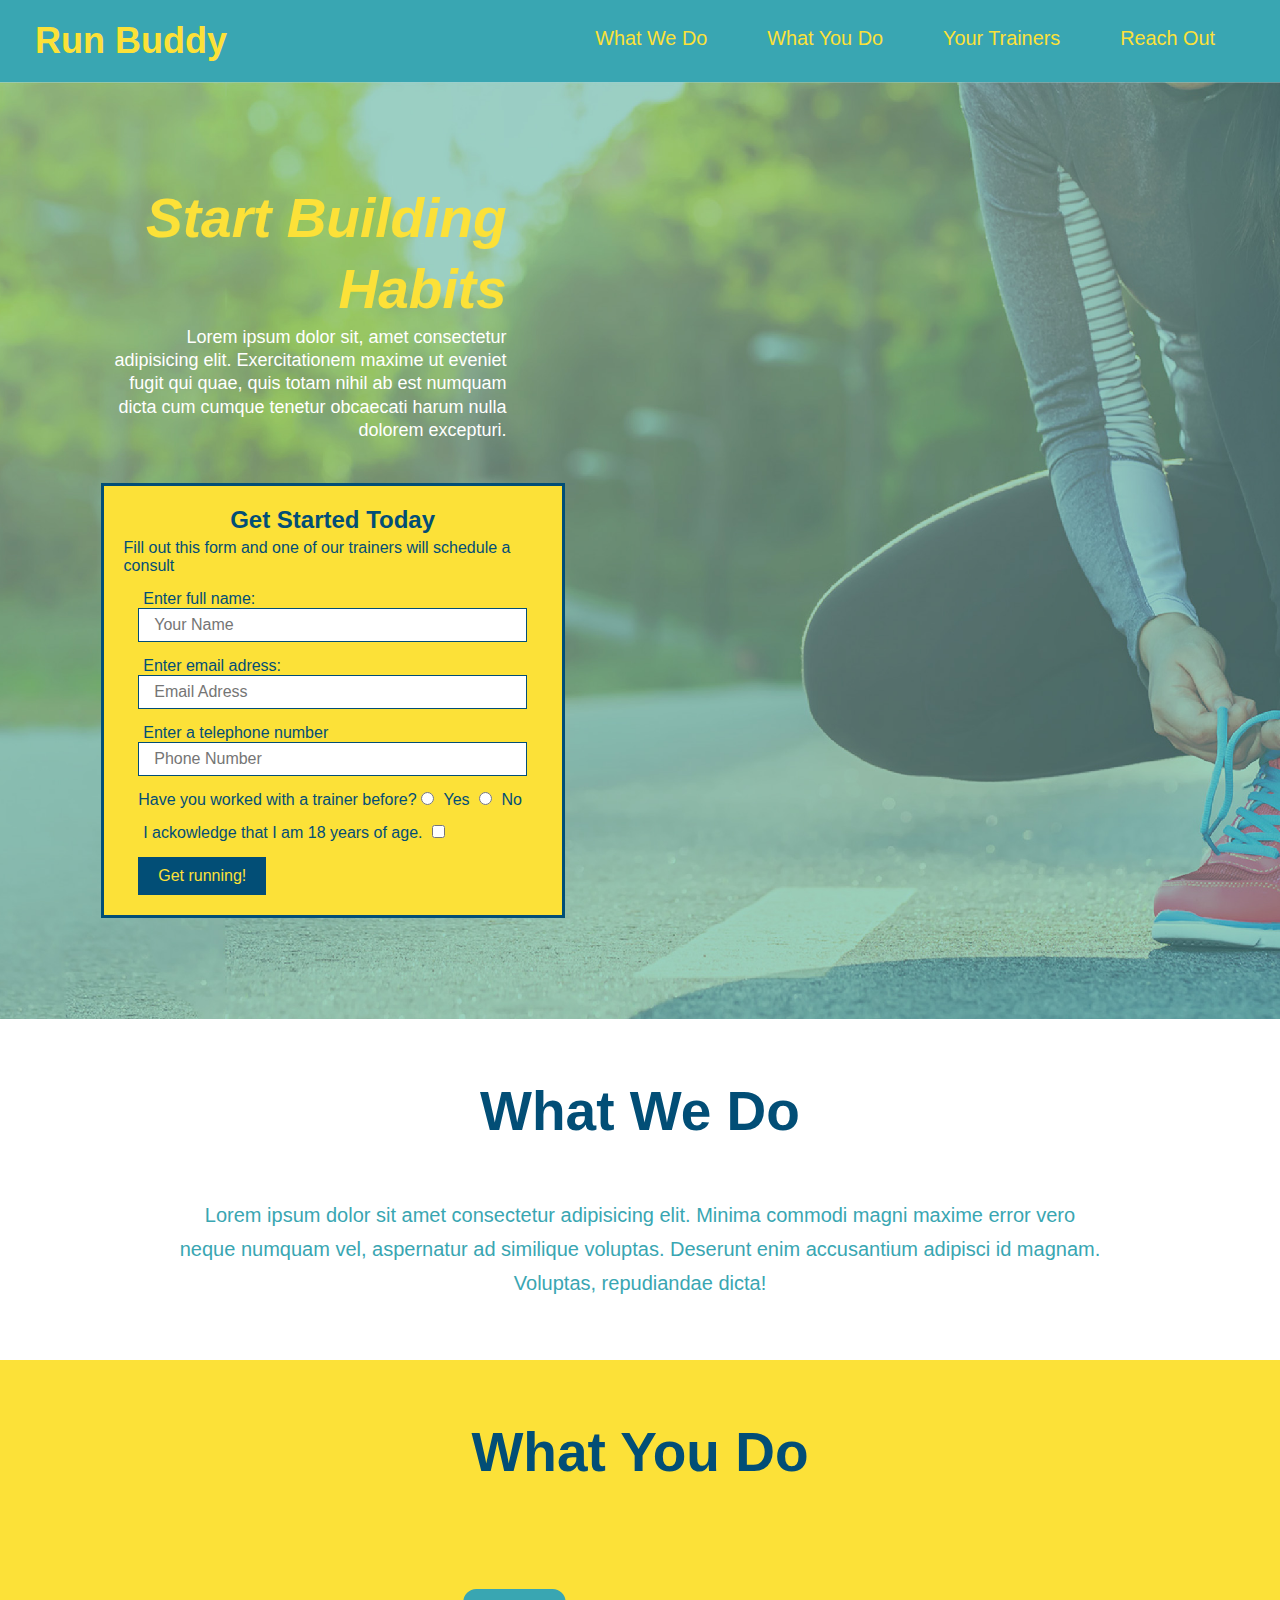
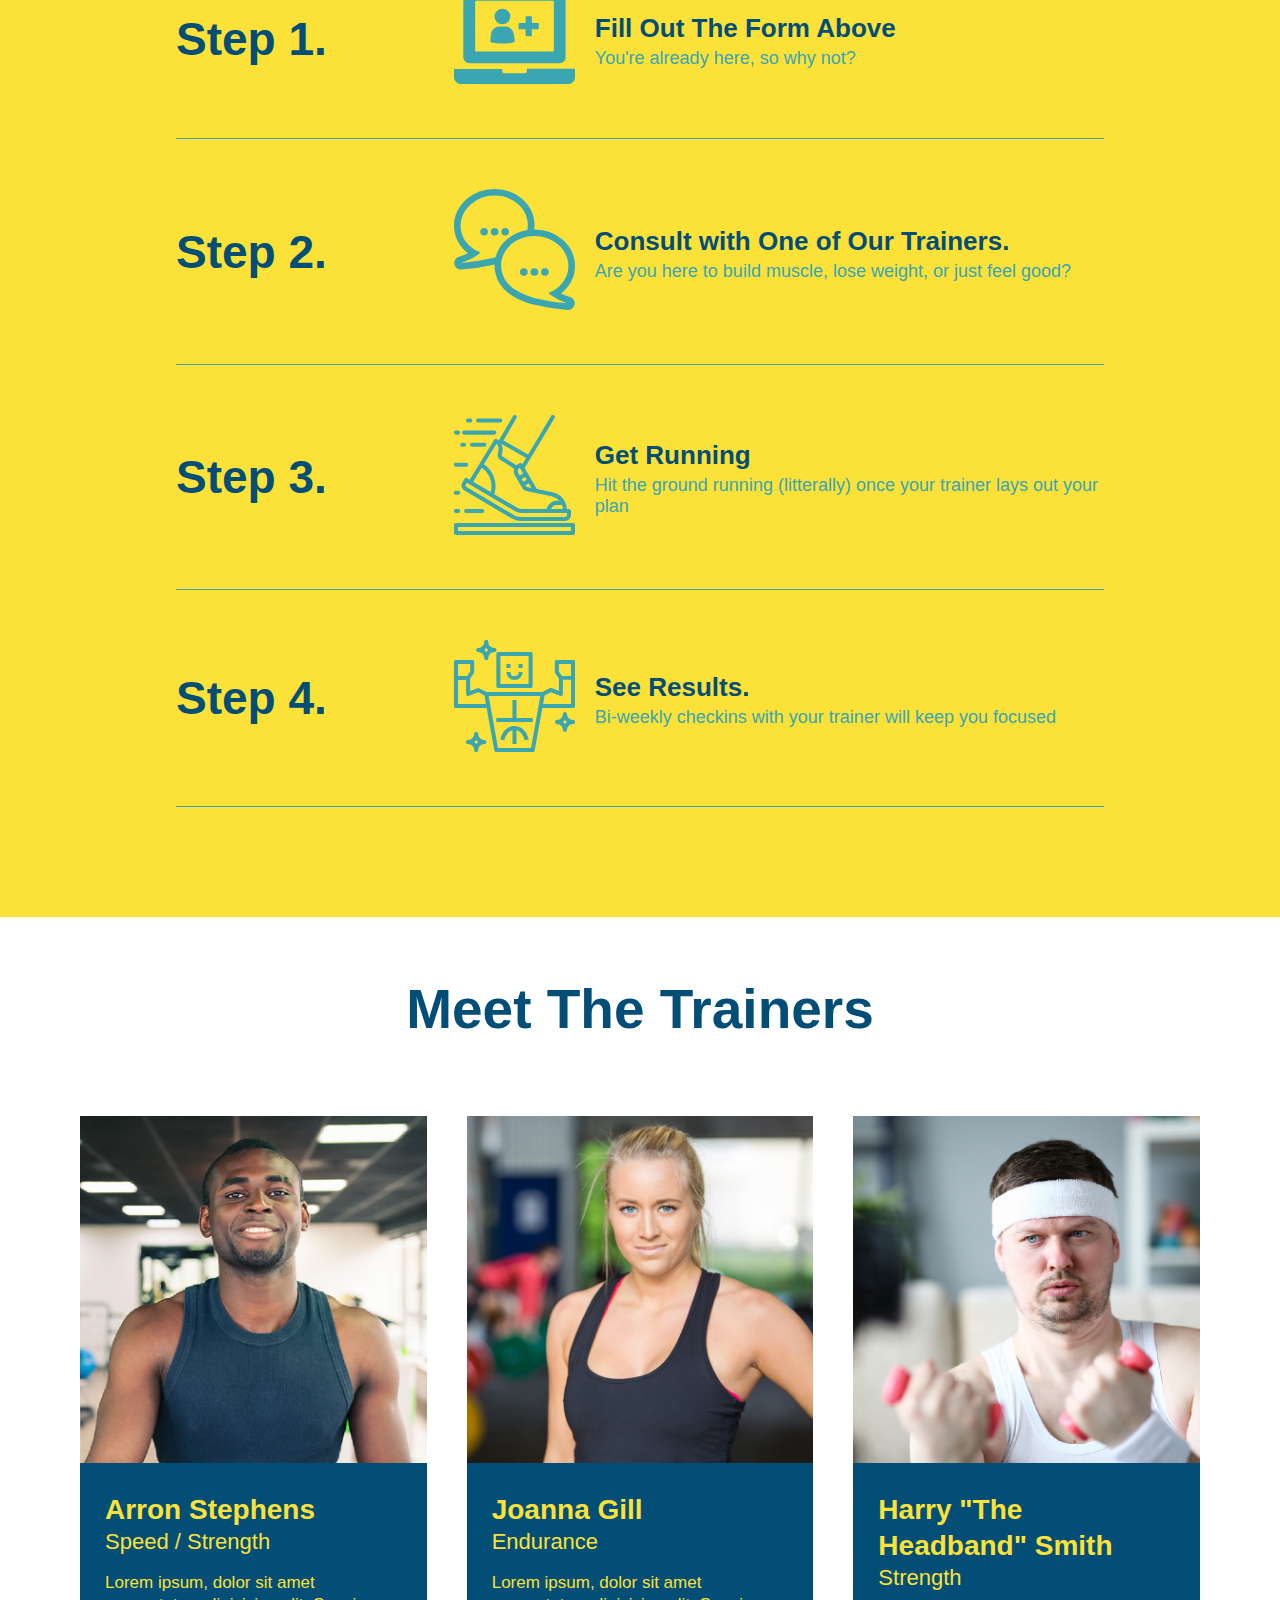
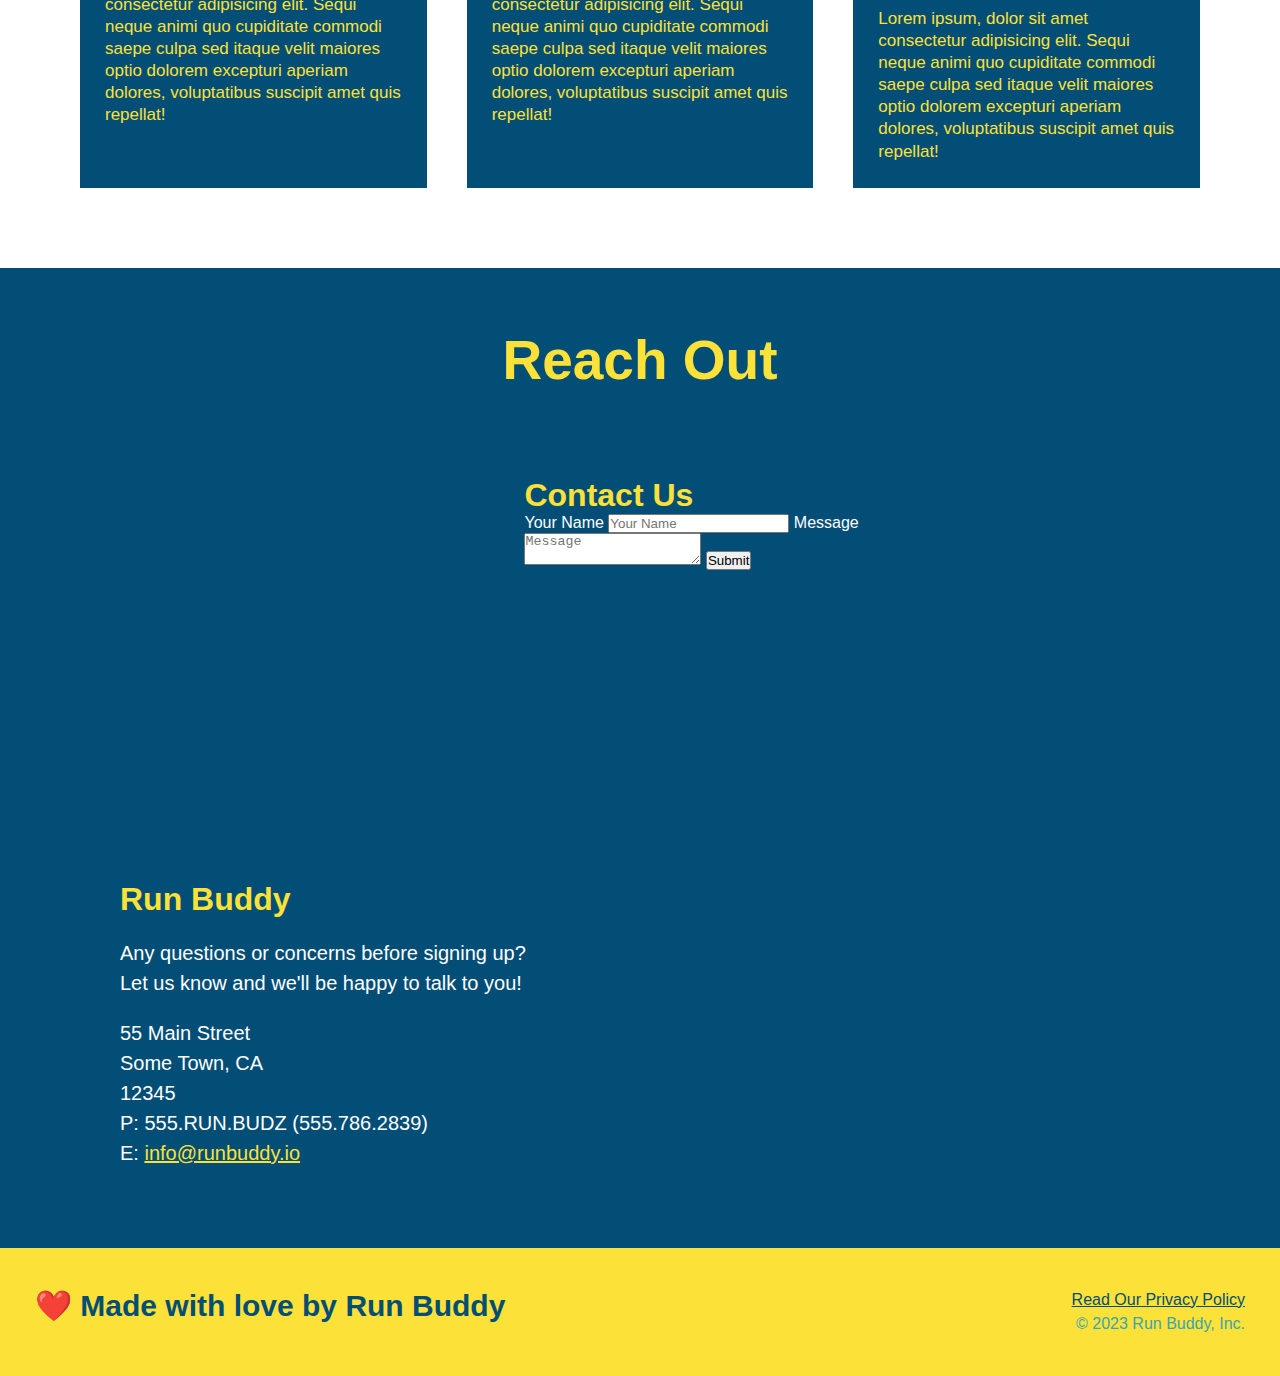
==== commit 79735619: "added flexbox to trainers" ====
--- a/index.html
+++ b/index.html
@@ -138,43 +138,42 @@
         </section>
 
         <!-- "Meet The Trainers" section -->
-        <section id="your-trainers" class="trainers">
-            <div class="flex-row">
-                <h2 class="section-title primary-border">
-                    Meet The Trainers
-                </h2>
-            </div>
-            <article class="trainer">
+        <section id="your-trainers">
+            <div class="flex-row">
+              <h2 class="section-title primary-border">
+                Meet The Trainers
+              </h2>
+            </div>
+      
+            <div class="trainers">
+              <article class="trainer">
                 <img src="./assets/images/trainer-1.jpg" alt="Arron Stephens in his workout clothes, ready to pump iron" />
-                <div class="trainer-bio text-left">
-                    <h3>Arron Stephens</h3>
-                    <h4>Speed / Strength</h4>
-                    <p>
-                        Lorem ipsum dolor sit amet, consectetur adipisicing elit. Quia impedit dicta consequatur natus reiciendis dolorum hic laborum id corrupti ipsa quasi maiores inventore quos, molestiae veniam ad maxime ut. Itaque?
-                    </p>
-                </div>
-            </article>
-            <article class="trainer">
-                <div class="trainer-bio text-right">
-                    <h3>Joanna Gill</h3>
-                    <h4>Endurance</h4>
-                    <p>
-                        Lorem ipsum dolor, sit amet consectetur adipisicing elit. Cupiditate fugiat dolorem ex ipsam ullam, similique ratione enim velit exercitationem consequatur nulla adipisci, sed consequuntur aspernatur pariatur odit debitis sit asperiores.
-                    </p>
-                </div>
-                <img src="./assets/images/trainer-2.jpg" alt="Joanna Gill cooling off after a workout" />
-            </article>
-            <article class="trainer">
+                <div class="trainer-bio">
+                  <h3 class="trainer-name">Arron Stephens</h3>
+                  <h4 class="trainer-role">Speed / Strength</h4>
+                  <p>Lorem ipsum, dolor sit amet consectetur adipisicing elit. Sequi neque animi quo cupiditate commodi saepe culpa sed itaque velit maiores optio dolorem excepturi aperiam dolores, voluptatibus suscipit amet quis repellat!</p>
+                </div>
+              </article>
+      
+              <article class="trainer">
+                <img src="./assets/images/trainer-2.jpg" alt="Joanna Gill cooling off after a work out" />
+                <div class="trainer-bio">
+                  <h3 class="trainer-name">Joanna Gill</h3>
+                  <h4 class="trainer-role">Endurance</h4>
+                  <p>Lorem ipsum, dolor sit amet consectetur adipisicing elit. Sequi neque animi quo cupiditate commodi saepe culpa sed itaque velit maiores optio dolorem excepturi aperiam dolores, voluptatibus suscipit amet quis repellat!</p>
+                  </div>
+                </article>
+      
+              <article class="trainer">
                 <img src="./assets/images/trainer-3.jpg" alt="Harry Smith wearing a headband and lifting comically small pink weights" />
-                <div class="trainer-bio text-left">
-                    <h3> Harry "the Headband" Smith</h3>
-                    <h4>Strength</h4>
-                    <p>
-                        Lorem ipsum dolor sit amet consectetur adipisicing elit. Sit sequi est ab doloribus a, ea dicta perferendis nesciunt, consequatur sapiente accusamus suscipit quam officiis autem ad tempore optio ullam vel?
-                    </p>
-                </div>
-            </article>
-        </section>
+                <div class="trainer-bio">
+                  <h3 class="trainer-name">Harry "The Headband" Smith</h3>
+                  <h4 class="trainer-role">Strength</h4>
+                  <p>Lorem ipsum, dolor sit amet consectetur adipisicing elit. Sequi neque animi quo cupiditate commodi saepe culpa sed itaque velit maiores optio dolorem excepturi aperiam dolores, voluptatibus suscipit amet quis repellat!</p>
+                </div>
+              </article>
+            </div>
+          </section>
 
         <!-- "Reach Out" section -->
         <section id="reach-out" class="contact">
--- a/assets/css/style.css
+++ b/assets/css/style.css
@@ -190,6 +190,26 @@
     flex: 1 30%;
 }
 
+.step-info {
+    flex: 2 70%;
+    display: flex;
+    flex-wrap: wrap;
+    align-items: center;
+}
+
+.step-img {
+    flex: 1 12%;
+    margin-right: 20px;
+}
+
+.step-img img {
+    max-width: 100%;
+}
+
+.step-text {
+    flex: 12;
+}
+
 .step-text p {
     color: #39a6b2;
     font-size: 18px;
@@ -201,62 +221,42 @@
     color: #024e76;
 }
 
-.step-info {
-    flex: 2 70%;
-    display: flex;
-    flex-wrap: wrap;
-    align-items: center;
-}
-
-.step-img {
-    flex: 1 12%;
-    margin-right: 20px;
-}
-
-.step-img img {
-    max-width: 100%;
-}
-
-.step-text {
-    flex: 12;
-}
-
 .trainers {
+    width: 100%;
+    margin: 0 auto;
+    display: flex;
+    flex-wrap: wrap;
+    justify-content: space-around;
 }
 
 .trainer {
-    width: 900px;
-    margin: 0 auto 30px auto;
+    margin: 20px;
     background: #024e76;
     color: #fce138;
-    overflow: auto;
+    flex: 1;
 }
 
 .trainer img {
-    width: 35%;
-    float: left;
+    width: 100%;
 }
 
 .trainer-bio {
-    padding: 35px;
-    float: left;
-    width: 65%;
+    padding: 25px;
+    line-height: 1.3;
 }
 
 .trainer-bio h3 {
-    font-size: 32px;
-    margin-bottom: 8px;
+    font-size: 28px;
 }
 
 .trainer-bio h4 {
     font-weight: lighter;
-    font-size: 26px;
-    margin-bottom: 25px;
+    font-size: 22px;
+    margin-bottom: 15px;
 }
 
 .trainer-bio p {
     font-size: 17px;
-    line-height: 1.3;
 }
 
 .text-left {
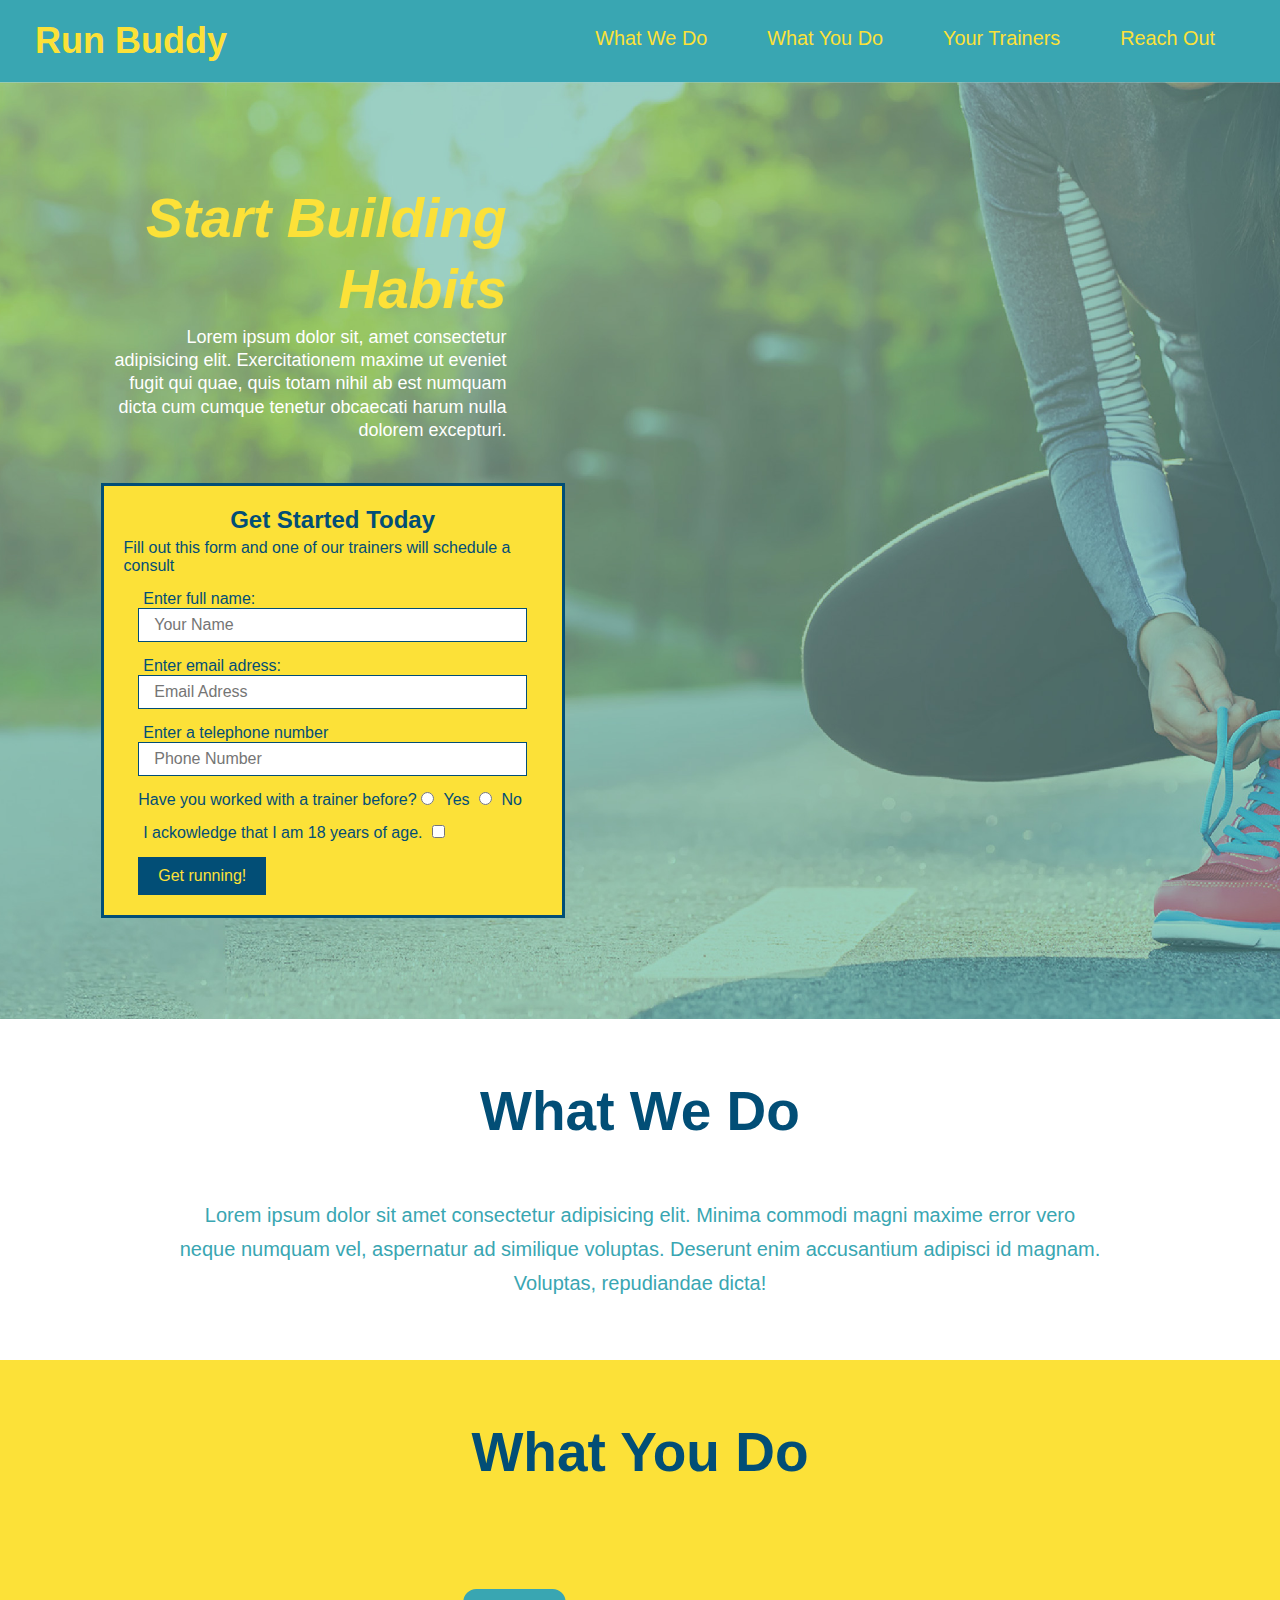
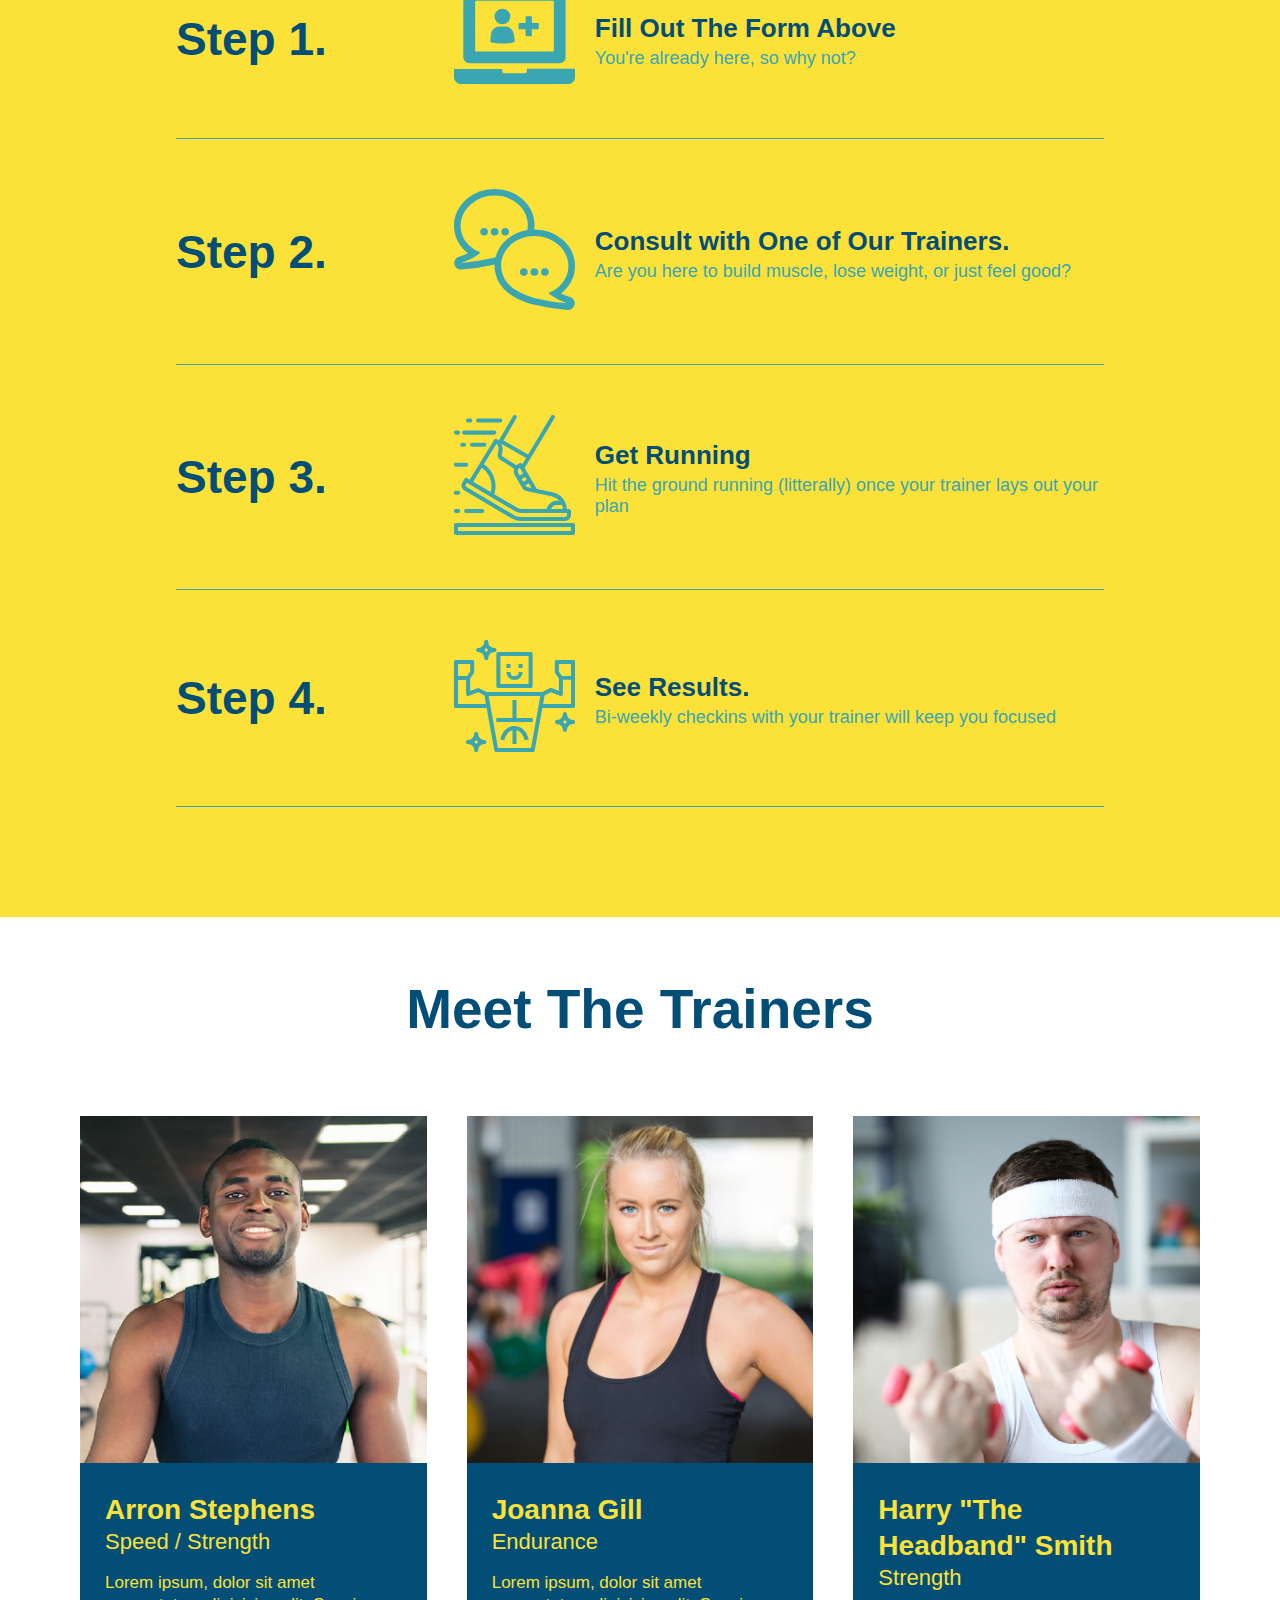
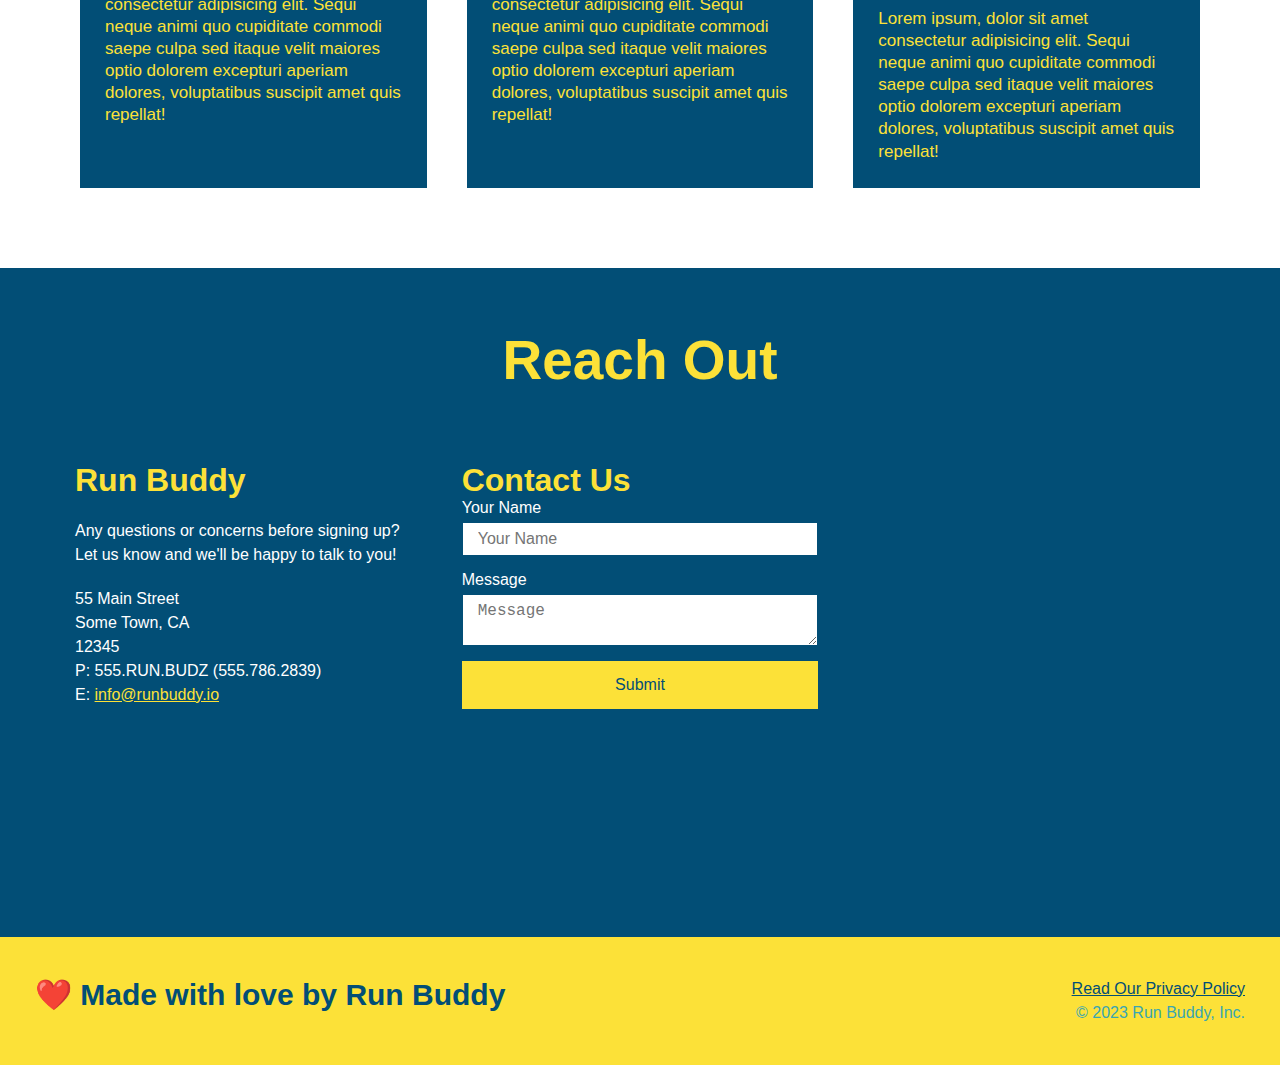
==== commit 9c5c7faa: "fixed CSS for button in reach out" ====
--- a/index.html
+++ b/index.html
@@ -178,43 +178,47 @@
         <!-- "Reach Out" section -->
         <section id="reach-out" class="contact">
             <div class="flex-row">
-                <h2 class="section-title secondary-border">Reach Out</h2>
-            </div>
+                <h2 class="section-title secondary-border">
+                    Reach Out
+                </h2>
+            </div>
+
             <div class="contact-info">
-                <iframe src="https://www.google.com/maps/embed?pb=!1m14!1m12!1m3!1d115052.59650094845!2d-122.03287896693551!3d37.69130137149441!2m3!1f0!2f0!3f0!3m2!1i1024!2i768!4f13.1!5e0!3m2!1sen!2sus!4v1685397926567!5m2!1sen!2sus"  
-                style="border:0;" 
-                allowfullscreen="" 
-                loading="lazy">
-                </iframe>
-                <div class="contact-form">
-                    <h3>Contact Us</h3>
-                    <form>
-                        <label for="contact-name">Your Name</label>
-                        <input type="text" id="contact-name" placeholder="Your Name" />
-
-                        <label for="contact-message">Message</label>
-                        <textarea id="contact-message" placeholder="Message"></textarea>
-
-                        <button type="submit">Submit</button>
-                    </form>
-                </div>
-                <div>
-                    <h3>Run Buddy</h3>
-                    <p>
-                        Any questions or concerns before signing up?
-                        <br />
-                        Let us know and we'll be happy to talk to you!
-                    </p>
-                    <address>
-                        55 Main Street <br />
-                        Some Town, CA <br />
-                        12345<br />
-                        P: 555.RUN.BUDZ (555.786.2839)<br />
-                        E: <a href="mailto:info@runbuddy.io">info@runbuddy.io</a>
-                    </address>
-                </div>
-            </div>
-           
+                    <div>
+                        <h3>Run Buddy</h3>
+                        <p>
+                            Any questions or concerns before signing up?
+                            <br />
+                            Let us know and we'll be happy to talk to you!
+                        </p>
+                        <address>
+                            55 Main Street <br />
+                            Some Town, CA <br />
+                            12345<br />
+                            P: 555.RUN.BUDZ (555.786.2839)<br />
+                            E: <a href="mailto:info@runbuddy.io">info@runbuddy.io</a>
+                        </address>
+                    </div>
+
+                    <div class="contact-form">
+                        <h3>Contact Us</h3>
+                        <form>
+                            <label for="contact-name">Your Name</label>
+                            <input type="text" id="contact-name" placeholder="Your Name" />
+
+                            <label for="contact-message">Message</label>
+                            <textarea id="contact-message" placeholder="Message"></textarea>
+
+                            <button type="submit">Submit</button>
+                        </form>
+                    </div>
+
+                    <iframe src="https://www.google.com/maps/embed?pb=!1m14!1m12!1m3!1d115052.59650094845!2d-122.03287896693551!3d37.69130137149441!2m3!1f0!2f0!3f0!3m2!1i1024!2i768!4f13.1!5e0!3m2!1sen!2sus!4v1685397926567!5m2!1sen!2sus"  
+                    style="border:0;" 
+                    allowfullscreen="" 
+                    loading="lazy">
+                    </iframe>
+            </div>
         </section>
 
         <!-- Footer -->
--- a/assets/css/style.css
+++ b/assets/css/style.css
@@ -276,17 +276,22 @@
     color: #fce138;
 }
 
+.contact-info {
+    display: flex;
+    justify-content: space-between;
+    flex-wrap: wrap;
+}
+
+.contact-info > * {
+    flex: 1;
+    margin: 15px;
+}
+
 .contact-info iframe {
-    width: 400px;
     height: 400px;
 }
 
 .contact-info div {
-    width: 410px;
-    display: inline-block;
-    vertical-align: top;
-    text-align: left;
-    margin: 30px 0 0 60px;
     color: white;
 }
 
@@ -298,7 +303,7 @@
 .contact-info p, .contact-info address {
     margin: 20px 0;
     line-height: 1.5;
-    font-size: 20px;
+    font-size: 16px;
     font-style: normal;
 }
 
@@ -306,6 +311,26 @@
     color: #fce138;
 }
 
+.contact-form input, .contact-form textarea {
+    border: 1px solid #024e76;
+    display: block;
+    padding: 7px 15px;
+    font-size: 16px;
+    color: #024e76;
+    width: 100%;
+    margin-bottom: 15px;
+    margin-top: 5px
+}
+
+.contact-form button {
+    width: 100%;
+    border: none;
+    background: #fce138;
+    color: #024e76;
+    text-align: center;
+    padding: 15px 0;
+    font-size: 16px;
+}
 /* Reach Out Styles End */
 
 .flex-row {
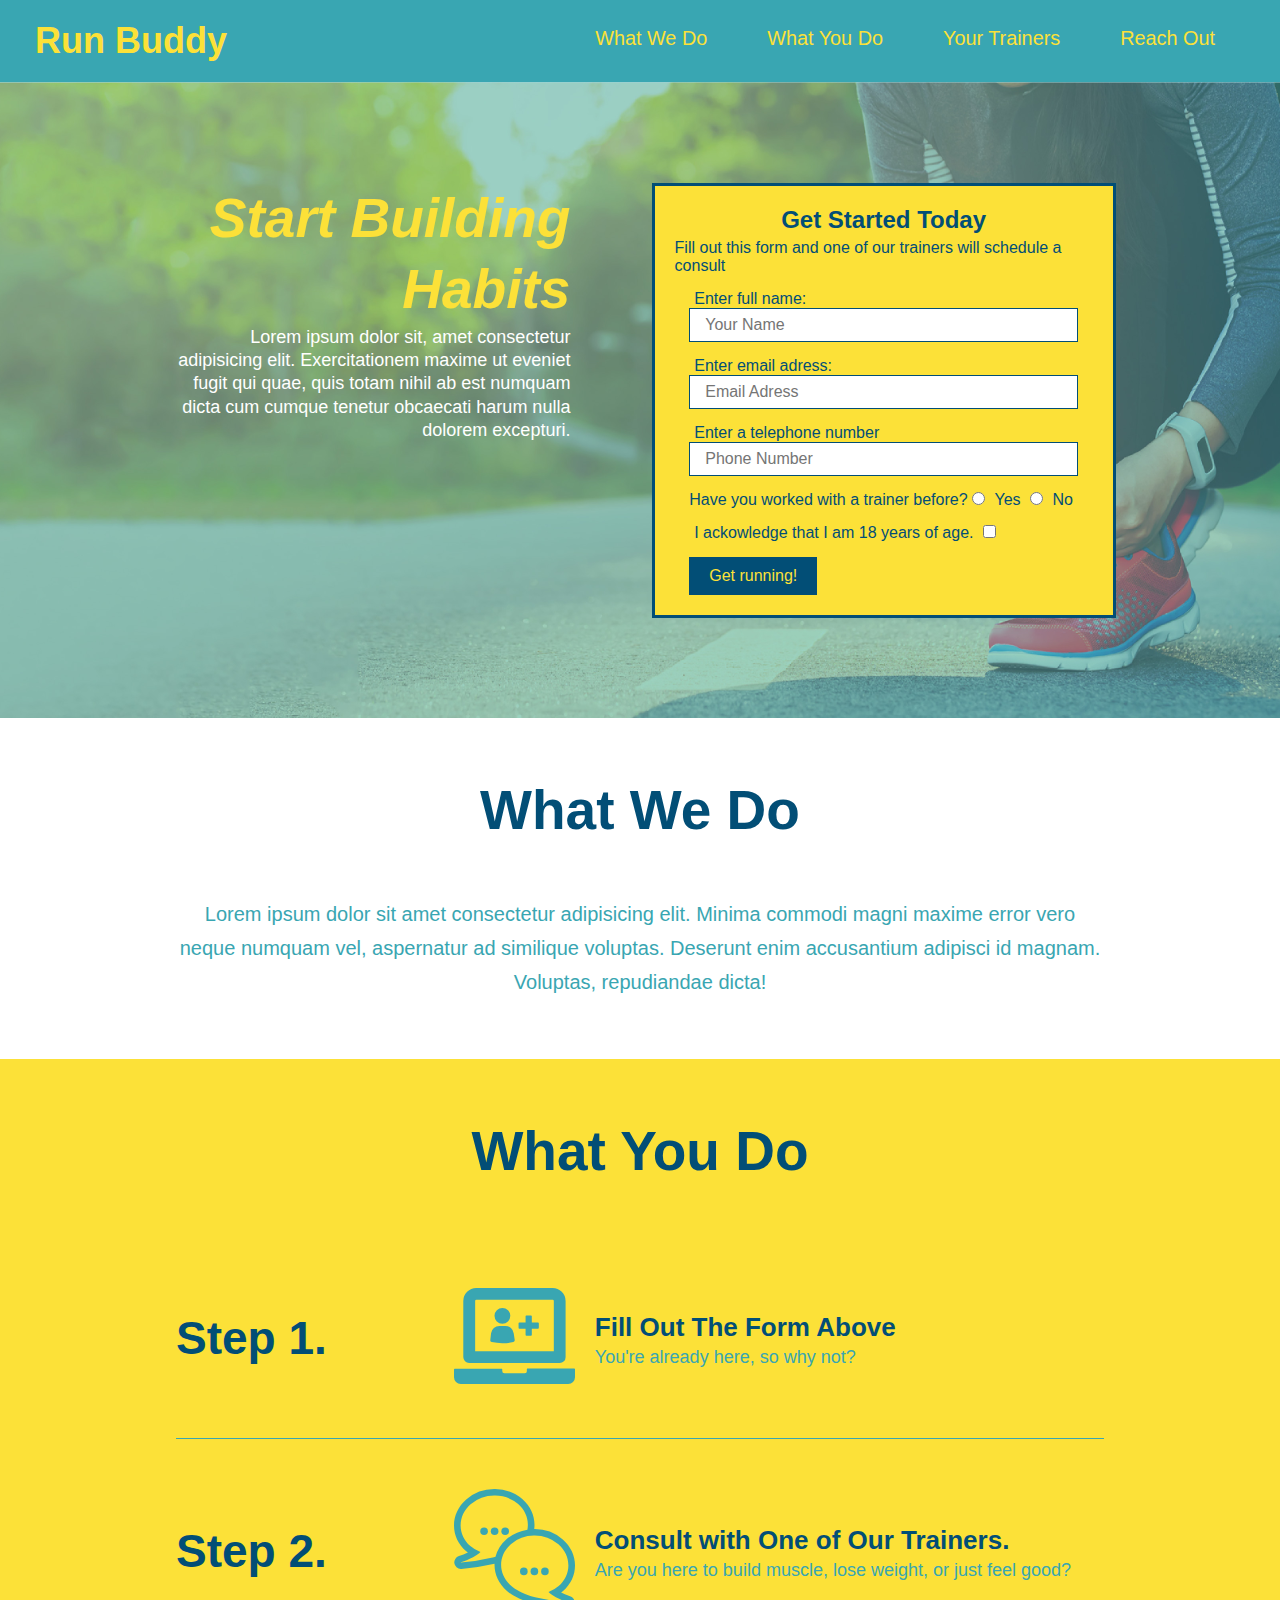
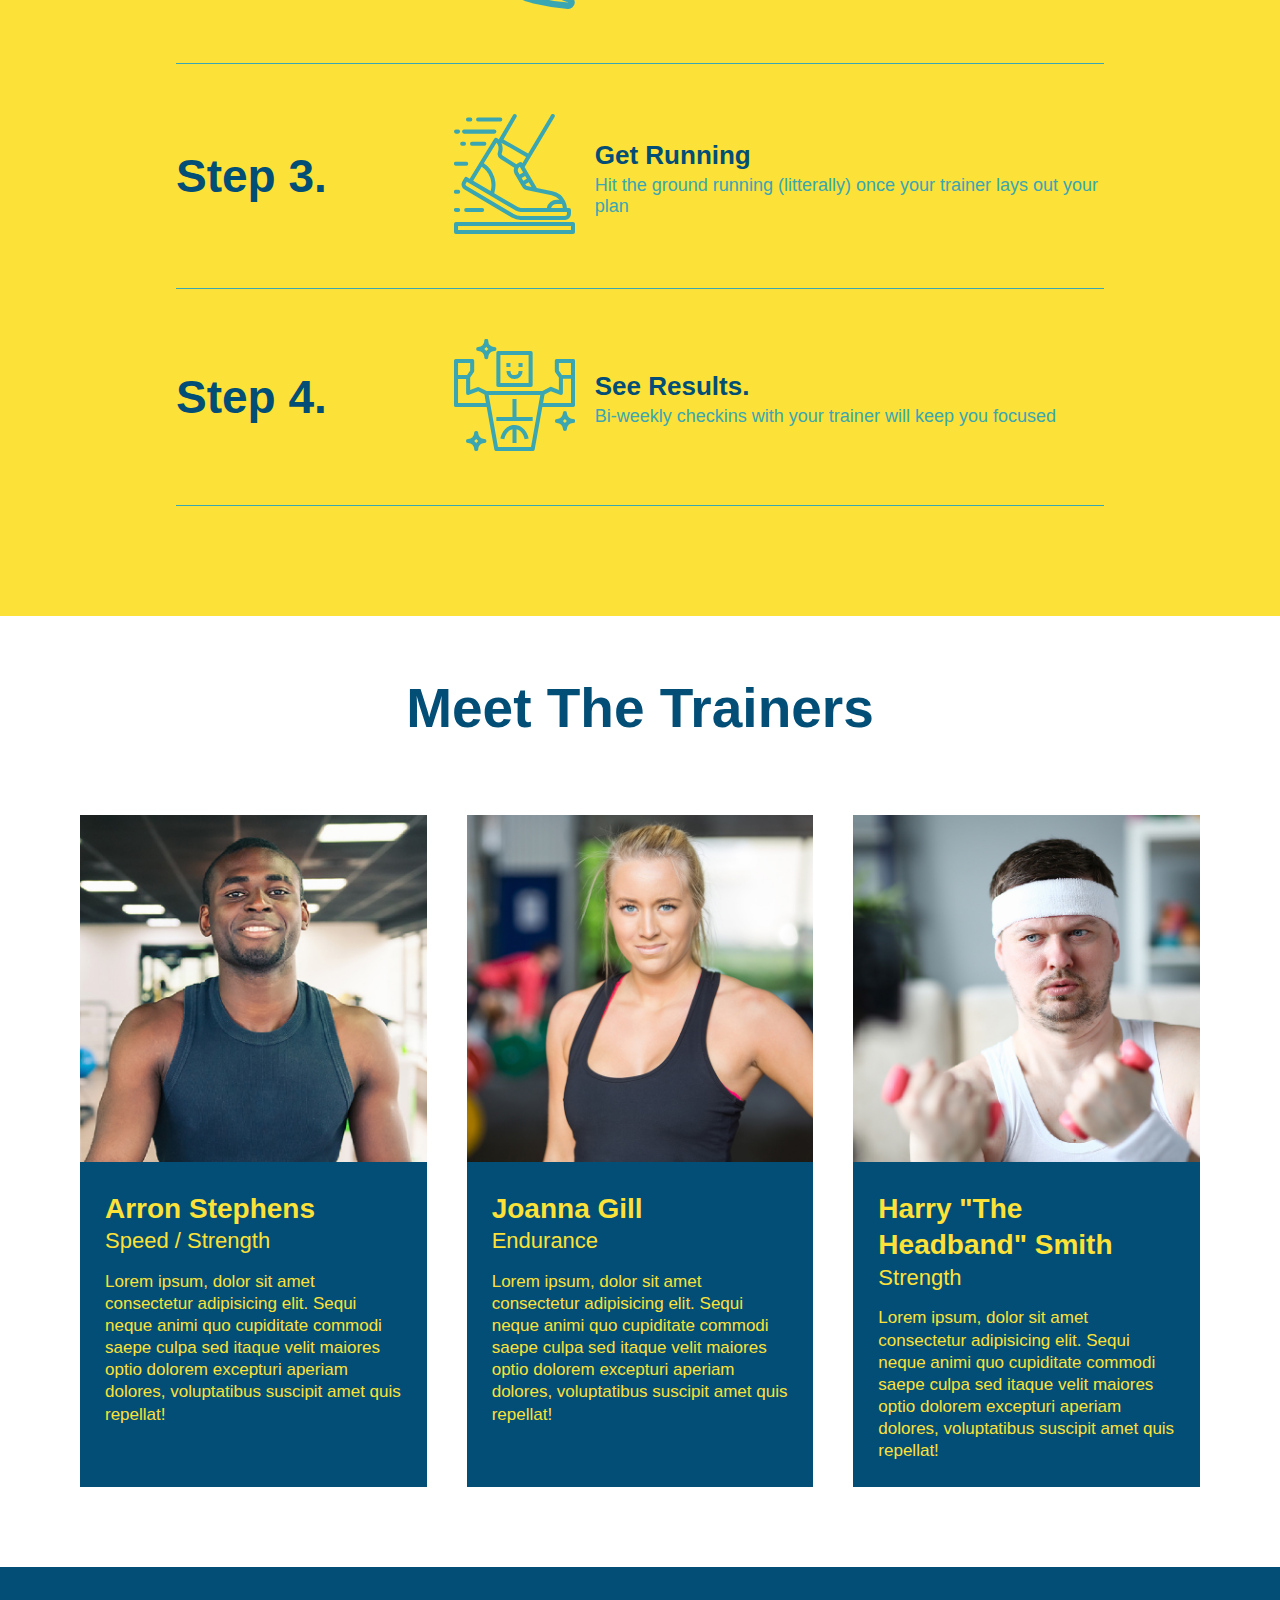
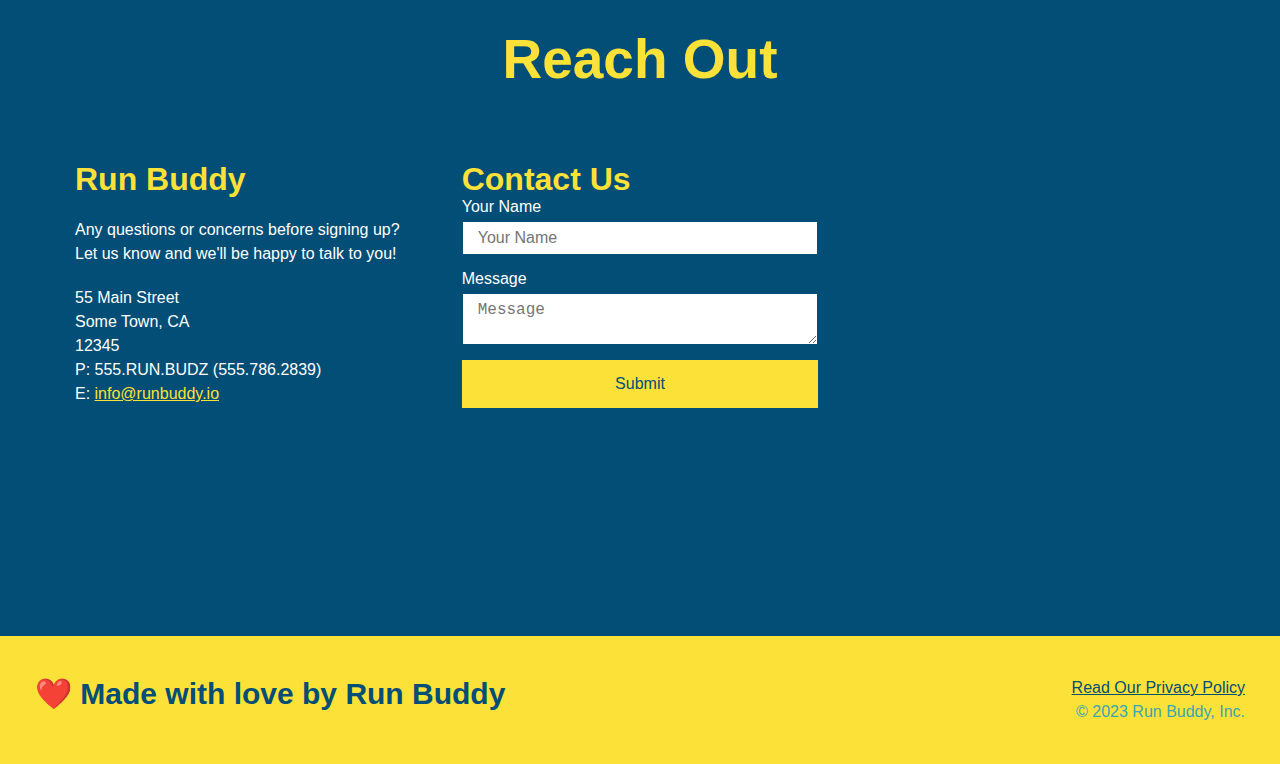
==== commit b618f9d4: "fixed flexbox for hero" ====
--- a/index.html
+++ b/index.html
@@ -38,6 +38,7 @@
                 <h2>Start Building Habits</h2>
                 <p>Lorem ipsum dolor sit, amet consectetur adipisicing elit. Exercitationem maxime ut eveniet fugit qui quae, quis totam nihil ab est numquam dicta cum cumque tenetur obcaecati harum nulla dolorem excepturi.</p>
             </div>
+            
             <div class="hero-form">
                 <h3>Get Started Today</h3>
                 <p>Fill out this form and one of our trainers will schedule a consult</p>
--- a/assets/css/style.css
+++ b/assets/css/style.css
@@ -81,6 +81,9 @@
     background-image: url(../images/hero-bg.jpg);
     background-size: cover;
     background-position: center;
+    display: flex;
+    justify-content: center;
+    flex-wrap: wrap;
 }
 
 .hero-form {
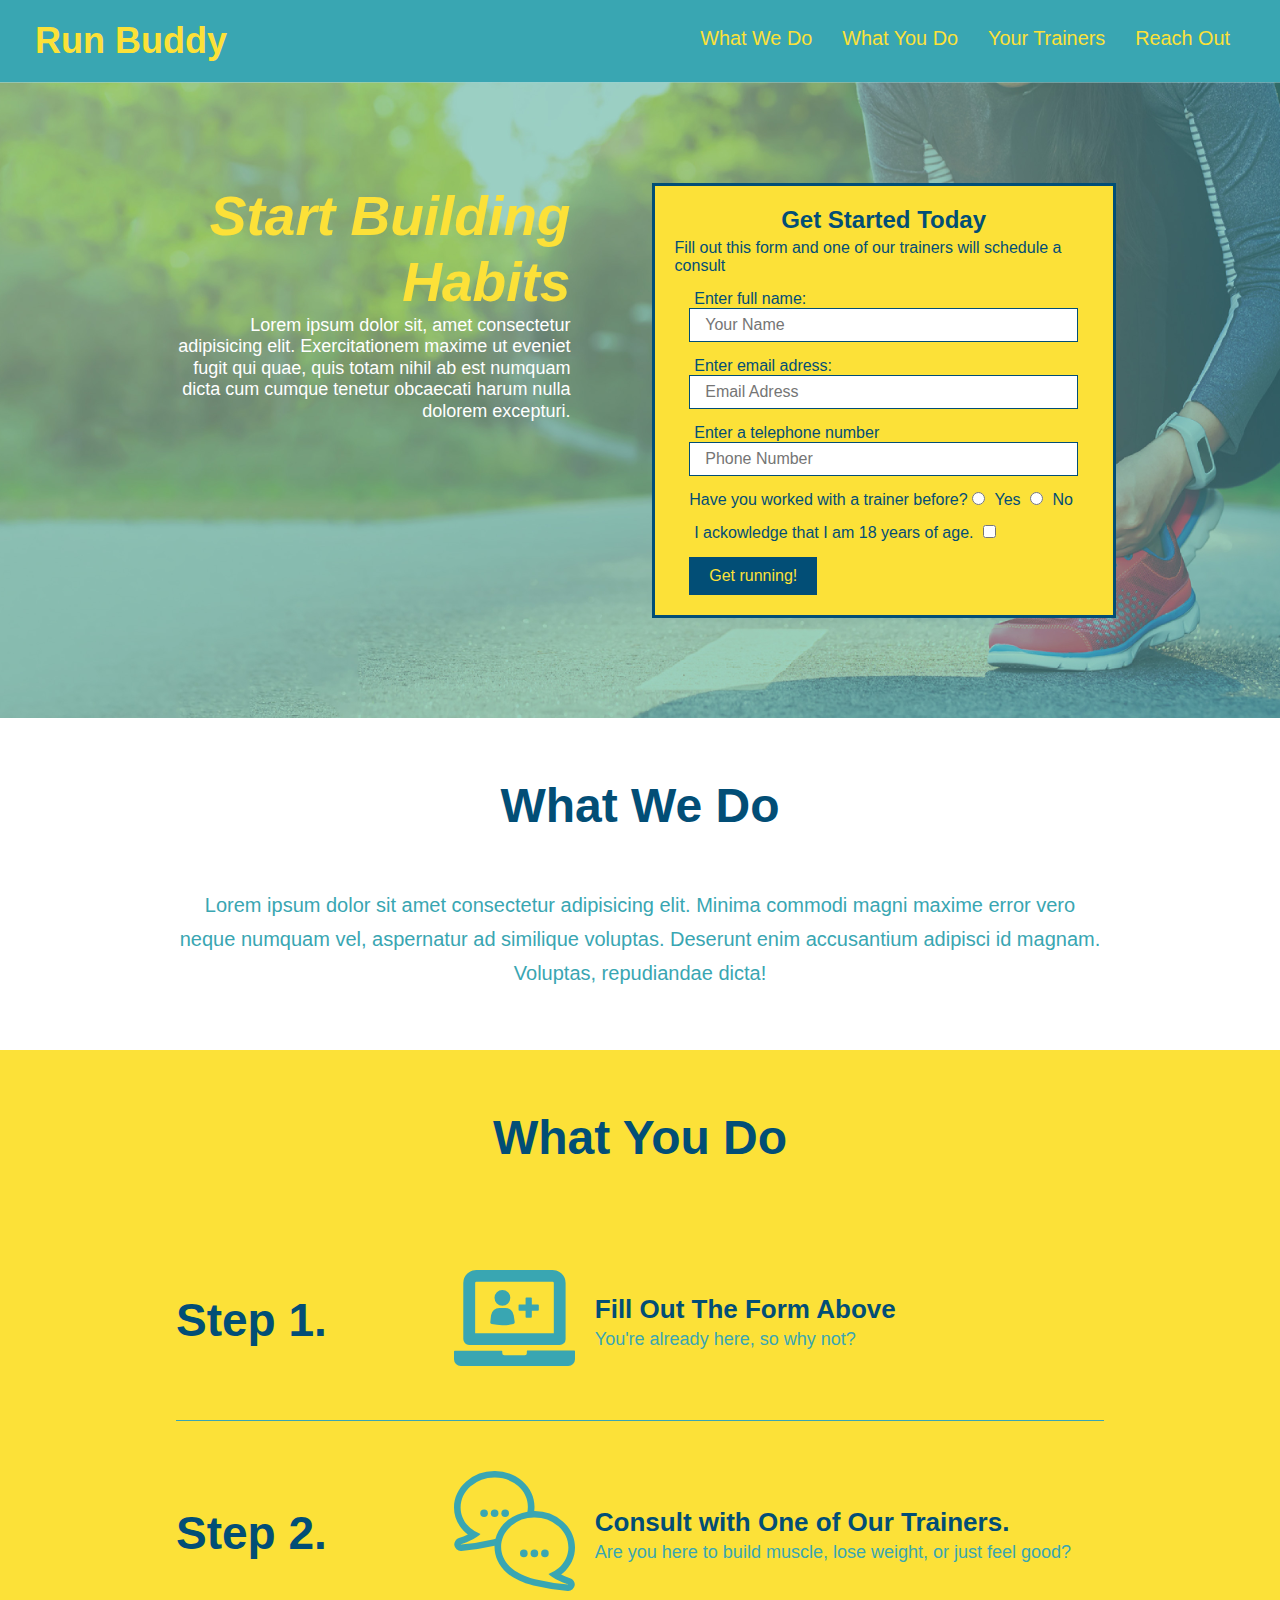
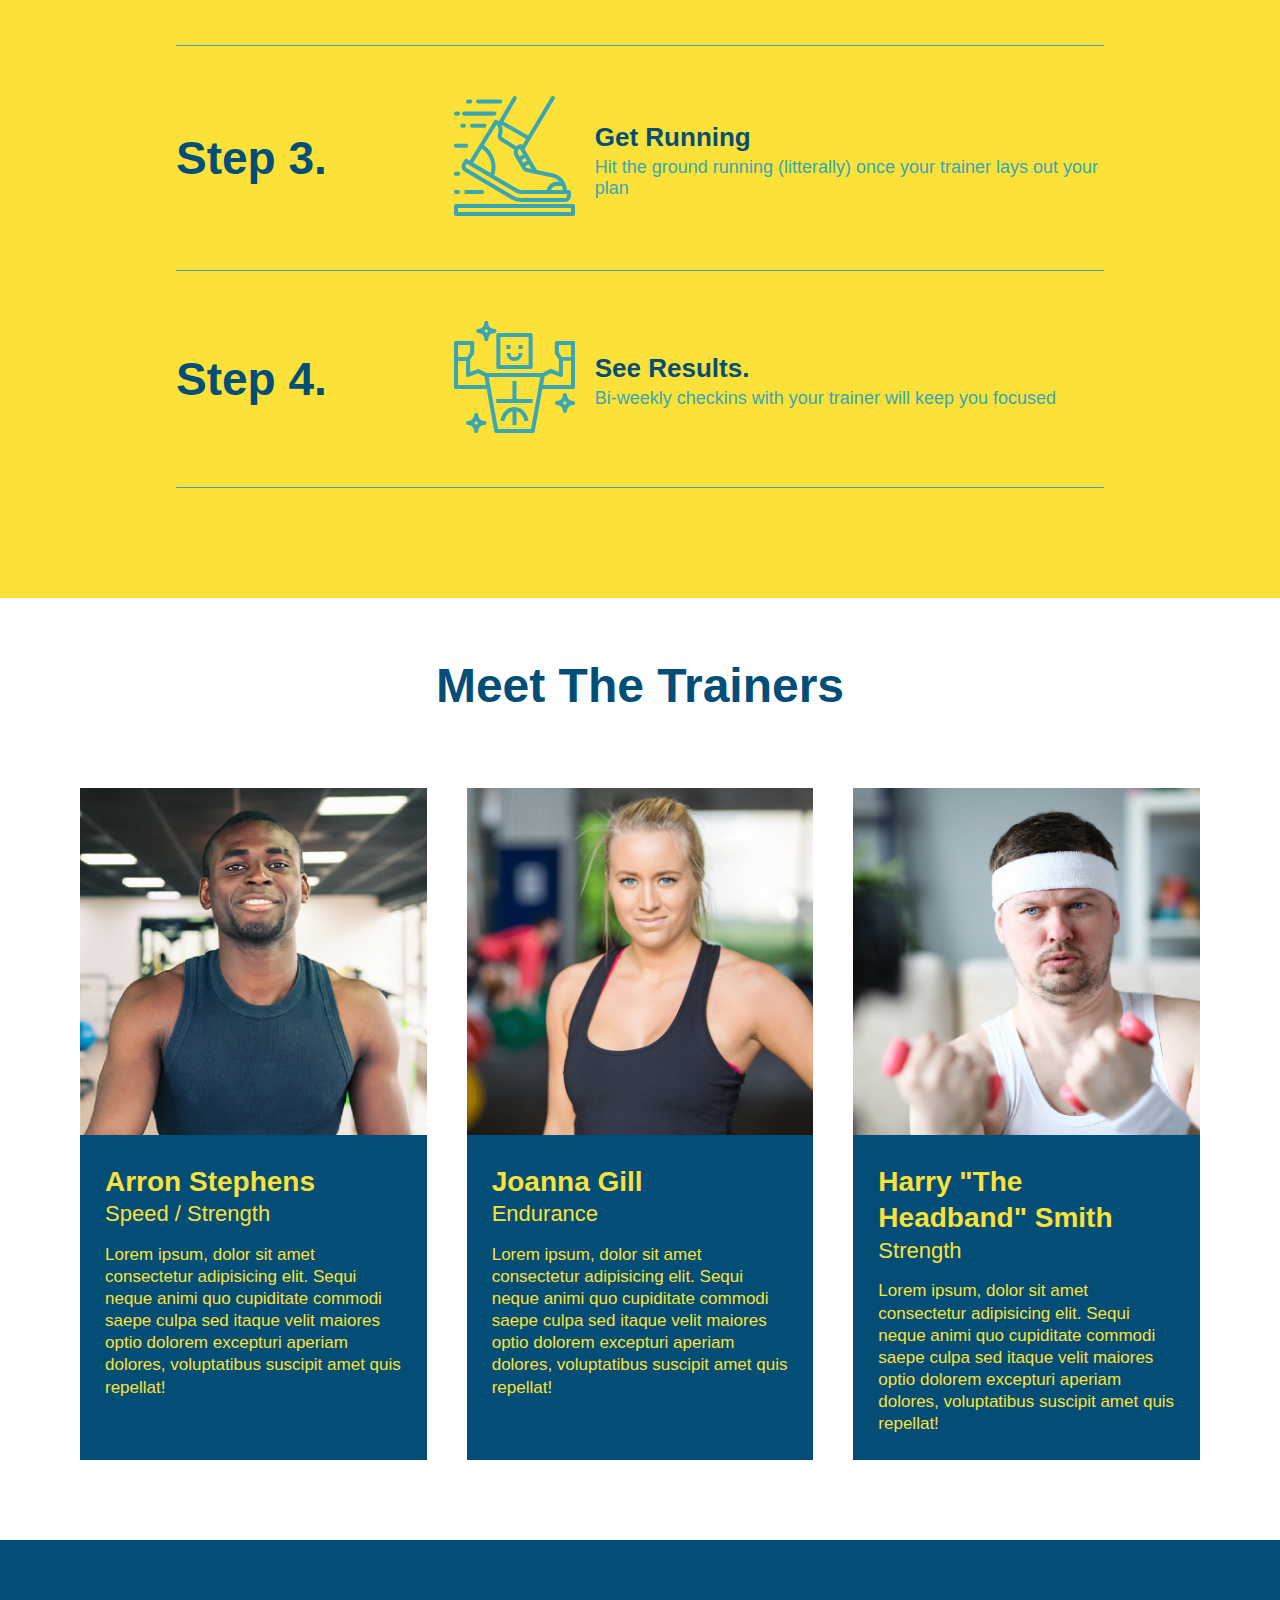
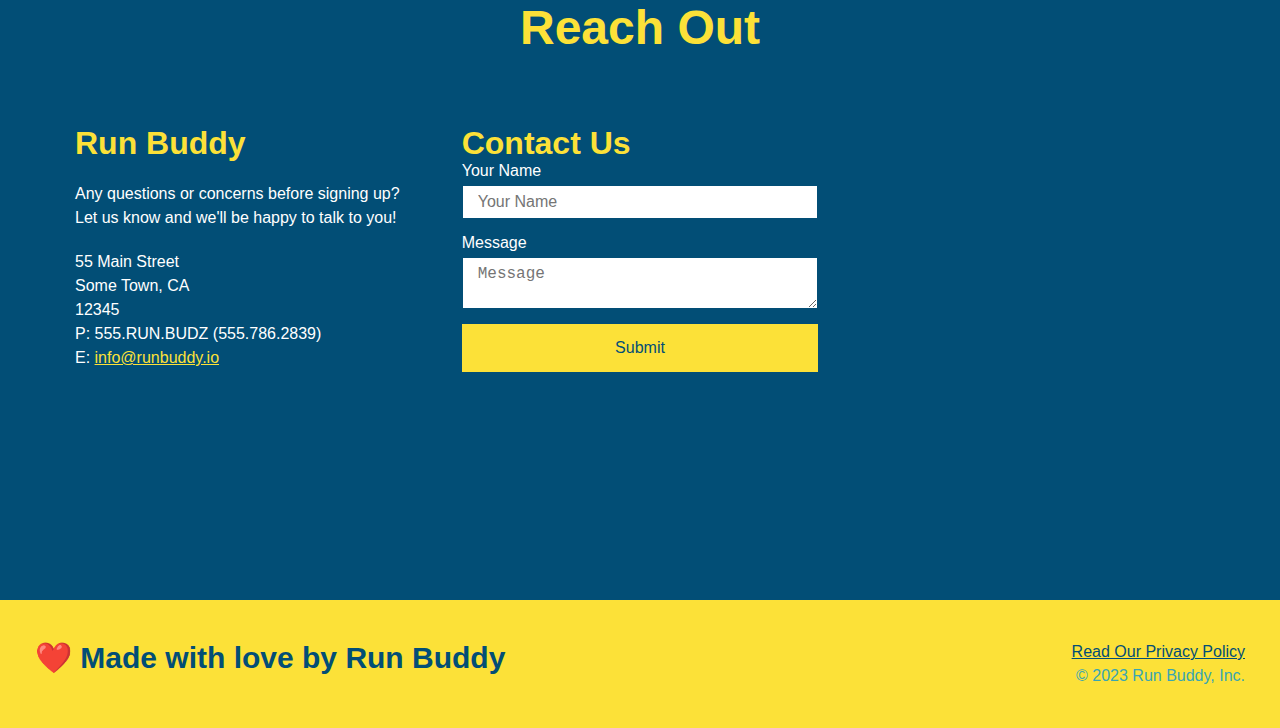
==== commit ca038d98: "added media quries" ====
--- a/index.html
+++ b/index.html
@@ -4,6 +4,7 @@
         <meta charset="UTF-8" />
         <title>Run Buddy</title>
         <link rel="stylesheet" href="./assets/css/style.css" />
+        <meta name="viewport" content="width=device-width, initial-scale=1.0"/>
     </head>
     <body>
         <!-- Navigation -->
--- a/assets/css/style.css
+++ b/assets/css/style.css
@@ -43,7 +43,7 @@
 }
 
 header nav ul li a {
-    margin: 0 30px;
+    padding: 10px 15px;
     font-weight: lighter;
     font-size: 1.55vw;
 }
@@ -84,6 +84,7 @@
     display: flex;
     justify-content: center;
     flex-wrap: wrap;
+    align-items: flex-start;
 }
 
 .hero-form {
@@ -125,7 +126,7 @@
     margin: 3.5%;
     color: #fff;
     font-size: 18px;
-    line-height: 1.3;
+    line-height: 1.2;
 }
 
 .hero-cta h2 {
@@ -146,7 +147,7 @@
 /* Hero Style End */
 
 .section-title {
-    font-size: 55px;
+    font-size: 48px;
     color: #024e76;
     margin-bottom: 35px;
     padding-bottom: 20px;
@@ -338,4 +339,19 @@
 
 .flex-row {
     display: flex;
+}
+
+/* Media Query For SMaller Destop Screens and Smaller */
+@media screen and (max-width: 980px) {
+   
+}
+
+/* Media Query For Tablets and Smaller */
+@media screen and (max-width: 768px) {
+    
+}
+
+/* Media Query For Mobile Phone and Any Screen Smaller Than 575px */
+@media screen and (max-width: 575px) {
+   
 }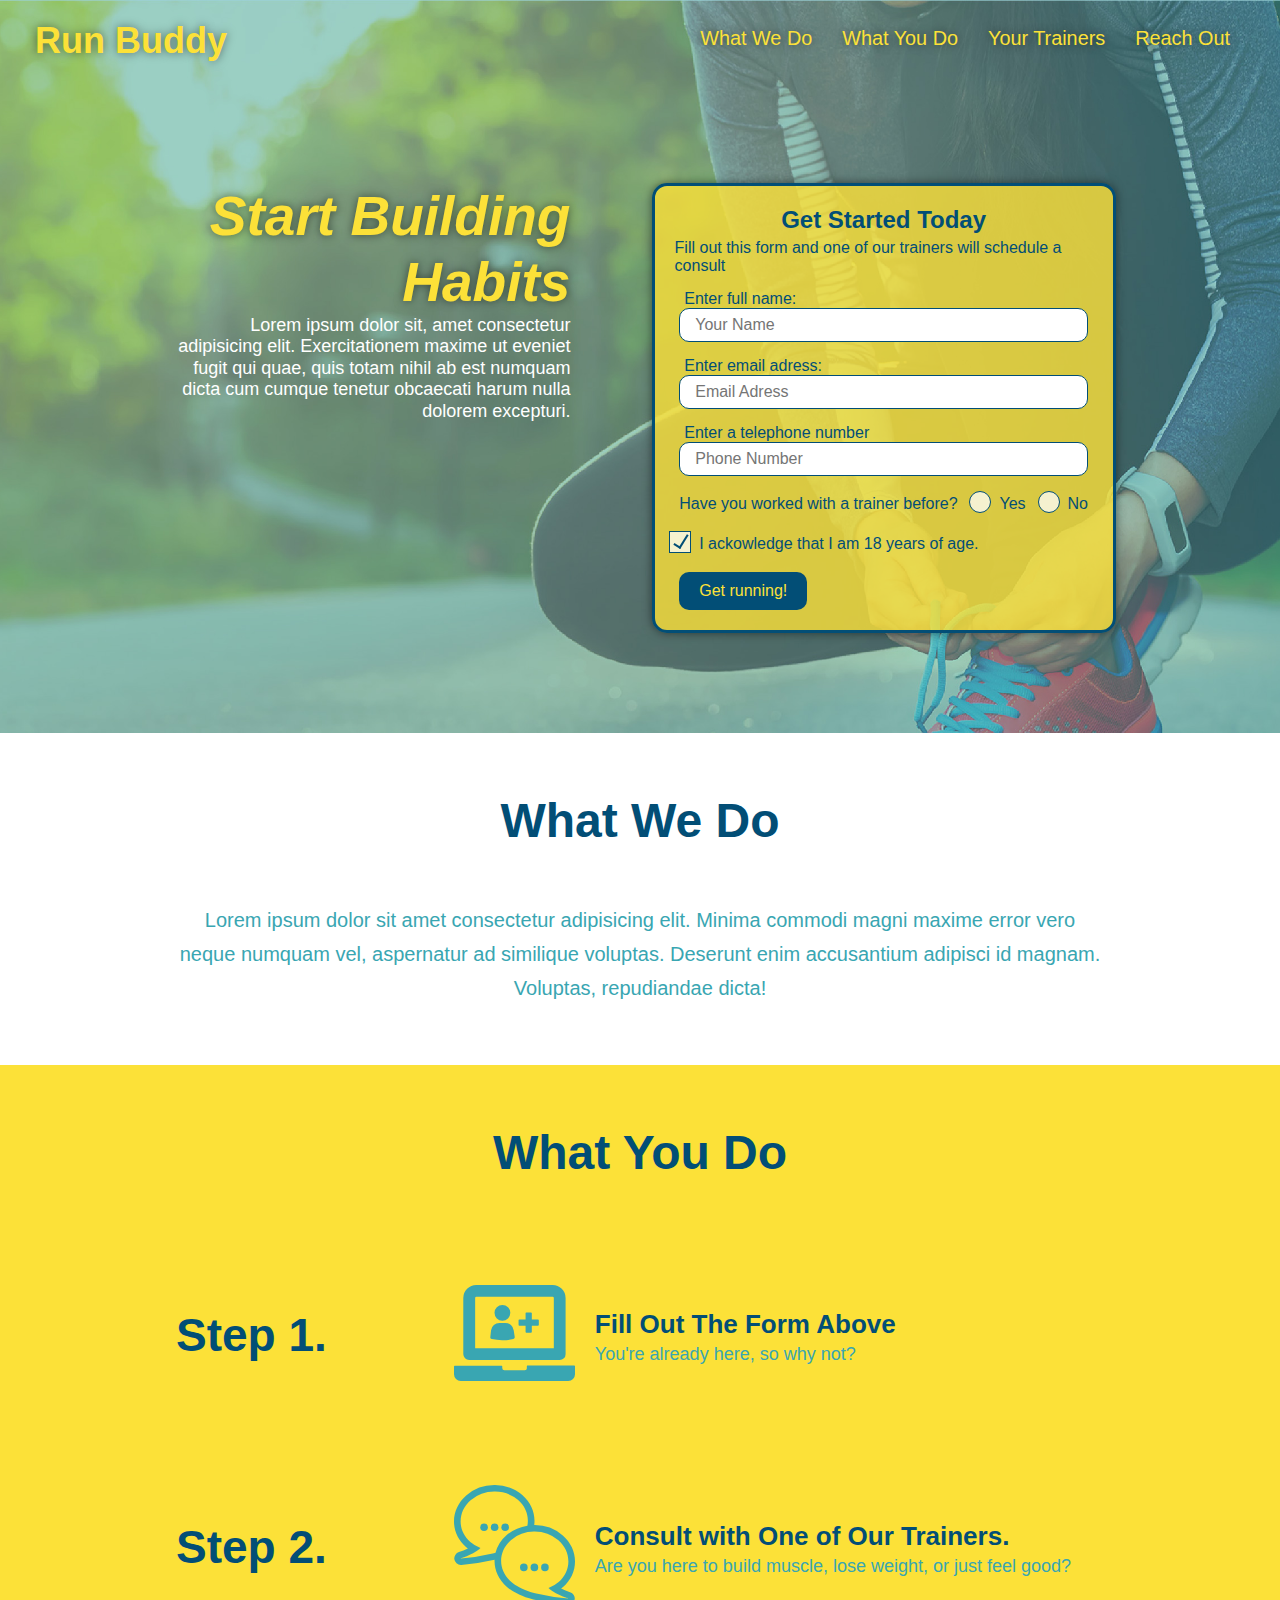
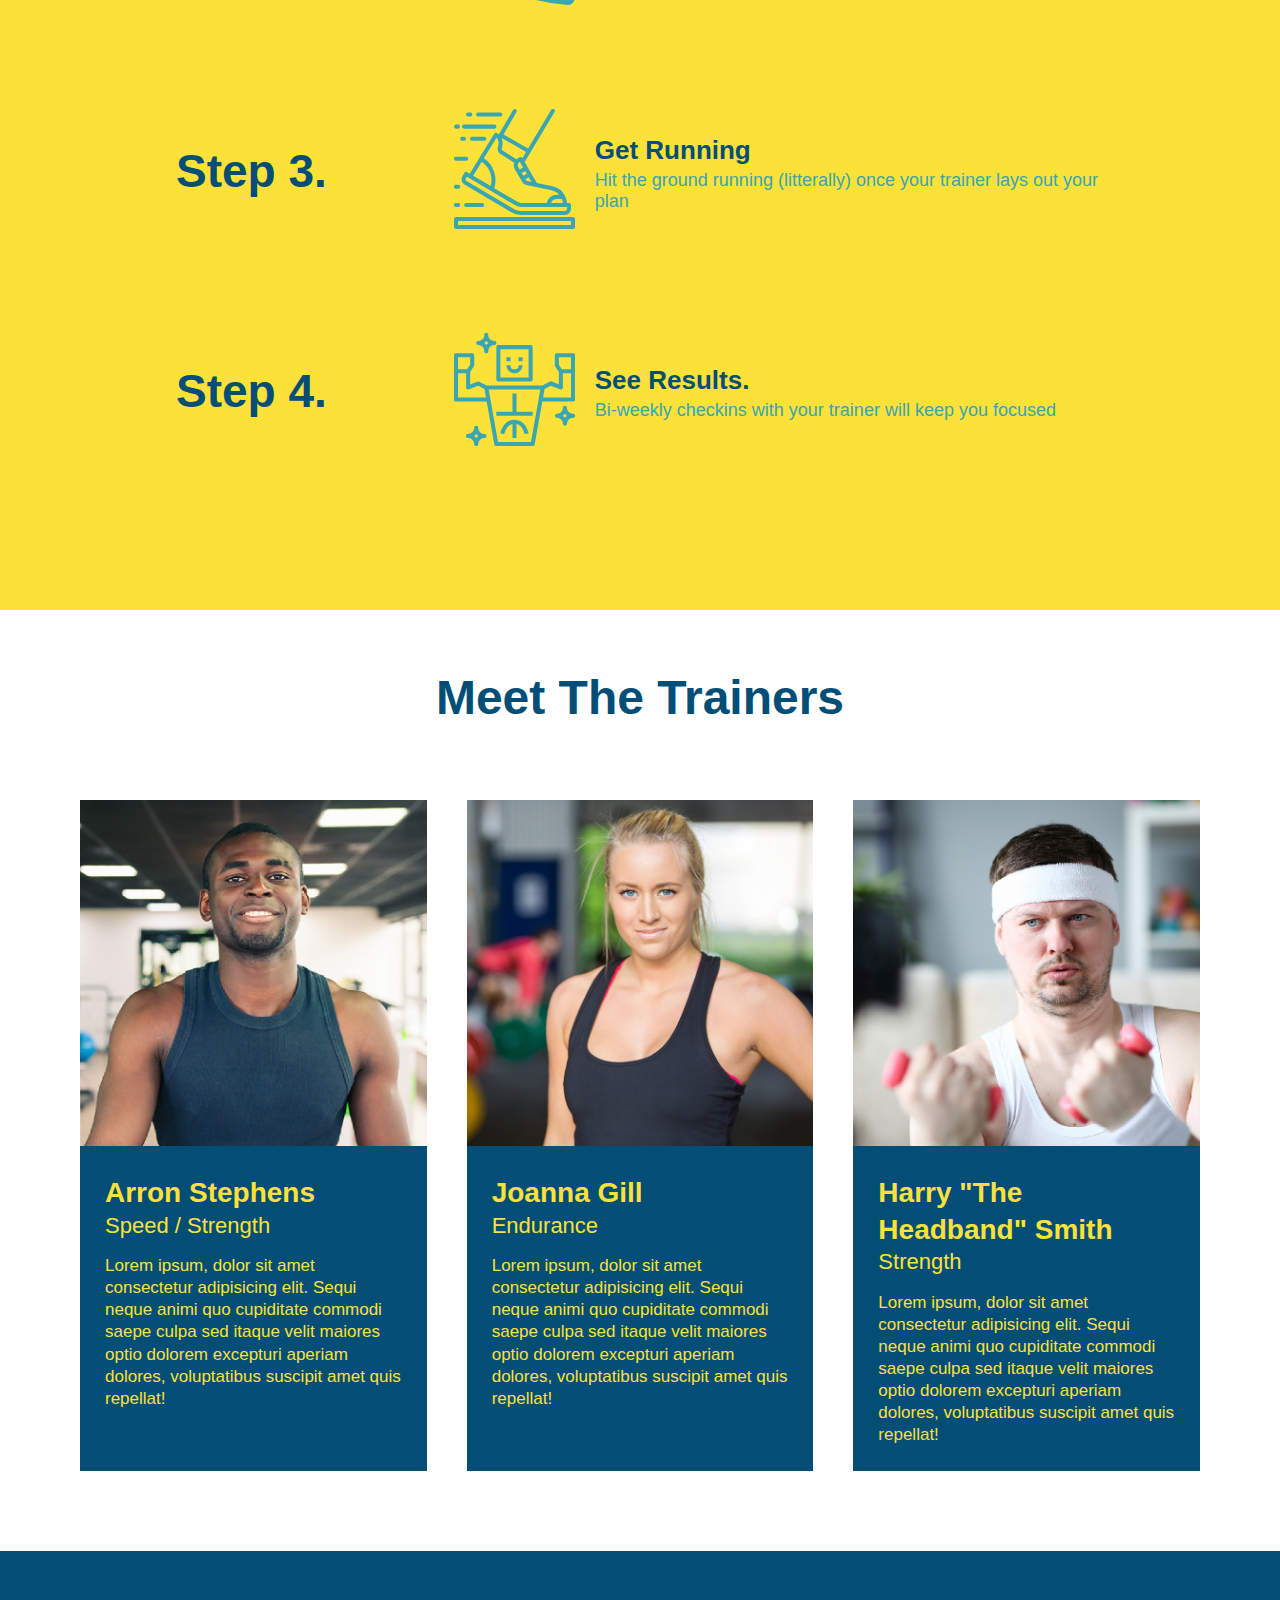
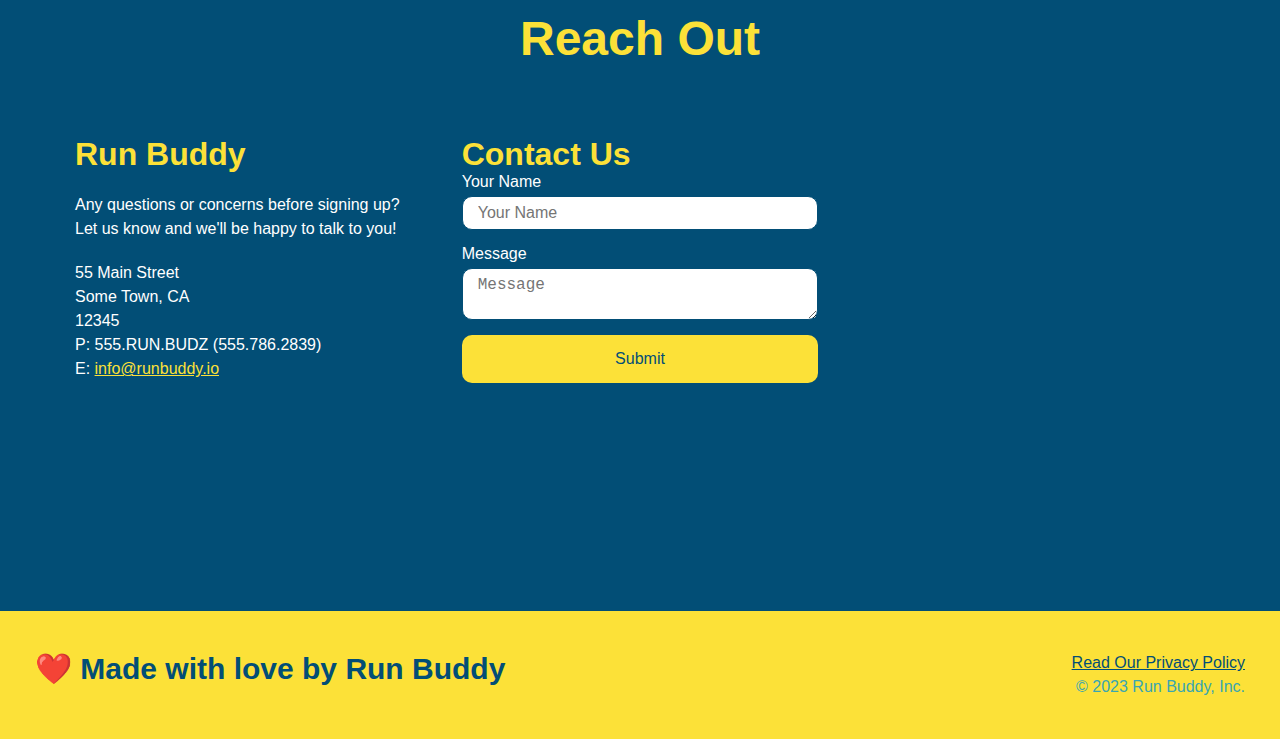
==== commit 40a1d6cf: "added css styles and root for colors" ====
--- a/index.html
+++ b/index.html
@@ -53,16 +53,22 @@
                     <input type="tel" placeholder="Phone Number" name="phone" id="phone" class="form-input"/>
                     <p>
                         Have you worked with a trainer before?
-                        <input type="radio" name="trainer-confirm" id="trainer-yes" />
-                        <label for="trainer-yes">Yes</label>
-                        <input type="radio" name="trainer-confirm" id="trainer-no" />
-                        <label for="trainer-no">No</label>
+                        <span class="radio-wrapper">
+                            <input type="radio" name="trainer-confirm" id="trainer-yes" />
+                            <label for="trainer-yes">Yes</label>
+                        </span>
+                        <span class="radio-wrapper">
+                            <input type="radio" name="trainer-confirm" id="trainer-no" />
+                            <label for="trainer-no">No</label>
+                        </span>
                     </p>
                     <p>
-                        <label for="checkbox">
-                            I ackowledge that I am 18 years of age.
-                        </label>
-                        <input type="checkbox" name="age-confirm" id="checkbox" />
+                        <span class="checkbox-wrapper">
+                            <label for="checkbox">
+                                I ackowledge that I am 18 years of age.
+                            </label>
+                            <input type="checkbox" name="age-confirm" id="checkbox" />
+                        </span>
                     </p>
                     <button type="submit">
                         Get running!
--- a/assets/css/style.css
+++ b/assets/css/style.css
@@ -3,31 +3,47 @@
     padding: 0;
     box-sizing: border-box;
 }
+
+:root {
+    --primary-color: #fce138;
+    --secondary-color: #024e76;
+    --tertiary-color: #39a6b2;
+}
+
 body {
     /* more on this crazy alphanumerical value in a minute! */
-    color: #39a6b2;
+    color: var(--tertiary-color);
     font-family: Helvetica, Arial, sans-serif;
 }
 
 /* aplly styles to <header> */
 header {
     padding: 20px 35px;
-    background-color: #39a6b2;
+    background-color: var(--tertiary-color);
     display: flex;
     justify-content: space-between;
     flex-wrap: wrap;
+    position: -webkit-sticky;
+    position: sticky;
+    top: 0;
+    background-image: url("../images/hero-bg.jpg");
+    background-size: cover;
+    background-position: 80%;
+    background-attachment: fixed;
+    z-index: 9999;
 }
 
 header h1 {
     font-weight: bold;
     font-size: 36px;
-    color: #fce138;
+    color: var(--primary-color);
     margin: 0;
+    text-shadow: 0 0 10px rgba(0, 0, 0, 0.5);
 }
 
 header a {
     text-decoration: none;
-    color: #fce138;
+    color: var(--primary-color);
 }
 
 header nav {
@@ -46,10 +62,18 @@
     padding: 10px 15px;
     font-weight: lighter;
     font-size: 1.55vw;
+    text-shadow: 0 0 10px rgba(0, 0, 0, 0.5);
+}
+
+header nav ul li a:hover {
+    background: var(--primary-color);
+    color: var(--secondary-color);
+    border-radius: 15px;
+    text-shadow: none;
 }
 
 footer {
-    background: #fce138;
+    background: var(--primary-color);
     width: 100%;
     padding: 40px 35px;
     display: flex;
@@ -58,7 +82,7 @@
 }
 
 footer h2 {
-    color: #024e76;
+    color: var(--secondary-color);
     font-size: 30px;
     margin: 0;
 }
@@ -69,7 +93,7 @@
 }
 
 footer a {
-    color: #024e76;
+    color: var(--secondary-color);
 }
 
 section {
@@ -80,7 +104,8 @@
 .hero {
     background-image: url(../images/hero-bg.jpg);
     background-size: cover;
-    background-position: center;
+    background-position: 80%;
+    background-attachment: fixed;
     display: flex;
     justify-content: center;
     flex-wrap: wrap;
@@ -88,15 +113,17 @@
 }
 
 .hero-form {
-    background-color: #fce138;
+    background-color: rgba(252, 225, 56, 0.8);
     padding: 20px;
-    color: #024e76;
-    border: solid 3px #024e76;
+    color: var(--secondary-color);
+    border: solid 3px var(--secondary-color);
     display: flex;
     justify-content: center;
     flex-wrap: wrap;
     width: 40%;
     margin: 3.5%;
+    box-shadow: 0 0 10px rgba(0, 0, 0, 0.5);
+    border-radius: 15px;
 }
 
 .hero-form h3 {
@@ -113,11 +140,16 @@
 }
 
 .hero-form button {
-    color: #fce138;
-    background-color: #024e76;
+    color: var(--primary-color);
+    background-color: var(--secondary-color);
     border: none;
     padding: 10px 20px;
     font-size: 16px;
+    border-radius: 10px;
+}
+
+.hero-form button:hover {
+    background-color: var(--tertiary-color);
 }
 
 .hero-cta {
@@ -132,23 +164,88 @@
 .hero-cta h2 {
     font-style: italic;
     font-size: 55px;
-    color: #fce138;
+    color: var(--primary-color);
+    text-shadow: 0 0 10px rgba(0, 0, 0, 0.5);
 }
 
 .form-input {
-    border: 1px solid #024e76;
+    border: 1px solid var(--secondary-color);
     display: block;
     padding: 7px 15px;
     font-size: 16px;
-    color: #024e76;
+    color: var(--secondary-color);
     width: 100%;
     margin-bottom: 15px;
+    border-radius: 10px;
+}
+
+.form-input:focus {
+    background-color: rgba(255, 255, 255, 1);
+    outline: none;
+}
+
+.checkbox-wrapper input, .radio-wrapper input {
+    opacity: 0;
+}
+
+.checkbox-wrapper label, .radio-wrapper label {
+    position: relative;
+    left: 10px;
+    margin: 10px;
+    line-height: 1.6;
+}
+
+.checkbox-wrapper label::before, .radio-wrapper label::before {
+    content: "";
+    height: 20px;
+    width: 20px;
+    background: rgba(255, 255, 255, 0.75);
+    border: 1px solid var(--secondary-color);
+    position: absolute;
+    top: -4px;
+    left: -30px;
+}
+
+.radio-wrapper label::before {
+    border-radius: 50%;
+}
+
+.radio-wrapper label::after {
+    content: "";
+    width: 20px;
+    height: 20px;
+    border-radius: 50%;
+    background: var(--secondary-color);
+    position: absolute;
+    left: -29px;
+    top: -3px;
+    background-image: radial-gradient(circle, var(--tertiary-color), var(--secondary-color));
+}
+
+.checkbox-wrapper label::after {
+    content: "";
+    height: 6px;
+    width: 14px;
+    border-left: 2px solid var(--secondary-color);
+    border-bottom: 2px solid var(--secondary-color);
+    position: absolute;
+    left: -26px;
+    top: 1px;
+    transform: rotate(-58deg);
+}
+
+.checkbox-wrapper input + label::after, .radio-wrapper input + label::after {
+    content: none;
+}
+
+.checkbox-wrapper input:checked + label::after, .radio-wrapper input:checked + label::after {
+    content: "";
 }
 /* Hero Style End */
 
 .section-title {
     font-size: 48px;
-    color: #024e76;
+    color: var(--secondary-color);
     margin-bottom: 35px;
     padding-bottom: 20px;
     text-align: center;
@@ -157,16 +254,16 @@
 }
 
 .primary-border {
-    border-color: #fce138;
+    border-color: var(--primary-color);
 }
 
 .secondary-border {
-    border-color: #39a6b2;
+    border-color: var(--tertiary-color);
 }
 
 .intro p {
     line-height: 1.7;
-    color: #39a6b2;
+    color: var(--tertiary-color);
     width: 80%;
     font-size: 20px;
     margin: 0 auto;
@@ -174,22 +271,25 @@
 }
 
 .steps {
-    background: #fce138;
+    background: var(--primary-color);
 }
 
 .step {
     margin: 50px auto;
     padding-bottom: 50px;
     width: 80%;
-    border-bottom: 1px solid #39a6b2;
     display: flex;
     flex-wrap: wrap;
     align-items: center;
     justify-content: space-between;
 }
 
+.step:last-child {
+    border-bottom: none;
+}
+
 .step h3 {
-    color: #024e76;
+    color: var(--secondary-color);
     font-size: 46px;
     flex: 1 30%;
 }
@@ -215,14 +315,14 @@
 }
 
 .step-text p {
-    color: #39a6b2;
+    color: var(--tertiary-color);
     font-size: 18px;
 }
 
 .step-text h4 {
     font-size: 26px;
     line-height: 1.5;
-    color: #024e76;
+    color: var(--secondary-color);
 }
 
 .trainers {
@@ -235,8 +335,8 @@
 
 .trainer {
     margin: 20px;
-    background: #024e76;
-    color: #fce138;
+    background: var(--secondary-color);
+    color: var(--primary-color);
     flex: 1;
 }
 
@@ -273,11 +373,11 @@
 
 /* Reach Out Styles Start */
 .contact {
-    background: #024e76;
+    background: var(--secondary-color);
 }
 
 .contact h2 {
-    color: #fce138;
+    color: var(--primary-color);
 }
 
 .contact-info {
@@ -300,7 +400,7 @@
 }
 
 .contact-info h3 {
-    color: #fce138;
+    color: var(--primary-color);
     font-size: 32px;
 }
 
@@ -312,28 +412,40 @@
 }
 
 .contact-info a {
-    color: #fce138;
+    color: var(--primary-color);
 }
 
 .contact-form input, .contact-form textarea {
-    border: 1px solid #024e76;
+    border: 1px solid var(--secondary-color);
     display: block;
     padding: 7px 15px;
     font-size: 16px;
-    color: #024e76;
+    color: var(--secondary-color);
     width: 100%;
     margin-bottom: 15px;
-    margin-top: 5px
+    margin-top: 5px;
+    border-radius: 10px;
+}
+
+.contact-form input:focus, .contact-form textarea:focus {
+    background-color: rgba(255, 255, 255, 1);
+    outline: none;
 }
 
 .contact-form button {
     width: 100%;
     border: none;
-    background: #fce138;
-    color: #024e76;
+    background: var(--primary-color);
+    color: var(--secondary-color);
     text-align: center;
     padding: 15px 0;
     font-size: 16px;
+    border-radius: 10px;
+}
+
+.contact-form button:hover {
+    color: var(--primary-color);
+    background: var(--tertiary-color);
 }
 /* Reach Out Styles End */
 
@@ -343,15 +455,110 @@
 
 /* Media Query For SMaller Destop Screens and Smaller */
 @media screen and (max-width: 980px) {
-   
+   header {
+    padding-bottom: 0;
+    justify-content: center;
+    position: relative;
+   }
+
+   header h1 {
+    width: 100%;
+    text-align: center;
+   }
+
+   header nav ul {
+    margin-top: 20xp;
+    width: 100%;
+    justify-content: center;
+   }
+
+   header nav ul li a {
+    font-size: 20px;
+   }
+
+   footer h2, footer div {
+    text-align: center;
+    width: 100%;
+   }
+
+   .hero-cta, .hero-form {
+    width: 100%;
+   }
+
+   .hero-cta {
+    text-align: center;
+   }
+
+   .section-title {
+    width: 80%;
+   }
+
+   .trainer {
+    flex: 0 70%;
+   }
+
+   .contact-info iframe {
+    flex: 1 100%;
+   }
 }
 
 /* Media Query For Tablets and Smaller */
 @media screen and (max-width: 768px) {
-    
+    section {
+        padding: 30px 15px;
+    }
+
+    .step h3 {
+        flex: 1 100%;
+        text-align: center;
+    }
+
+    .step-info {
+        flex: 2 100%;
+        text-align: center;
+        justify-content: center;
+    }
+
+    .step-img {
+        flex: 0 32%;
+        margin-right: 0;
+        margin-top: 15px;
+        margin-bottom: 15px;
+    }
+
+    .step-text {
+        flex: 100%;
+    }
+
 }
 
 /* Media Query For Mobile Phone and Any Screen Smaller Than 575px */
 @media screen and (max-width: 575px) {
-   
+   .hero-form button {
+    width: 100%;
+   }
+
+   .section-title{
+    width: 95%;
+   }
+
+   .intro p {
+    width: 100%;
+   }
+
+   .trainer {
+    flex: 0 100%;
+   }
+
+   .contact-info {
+    text-align: center;
+   }
+
+   .contact-info > * {
+    flex: 0 100%;
+   }
+
+   .contact-form {
+    order: 3;
+   }
 }